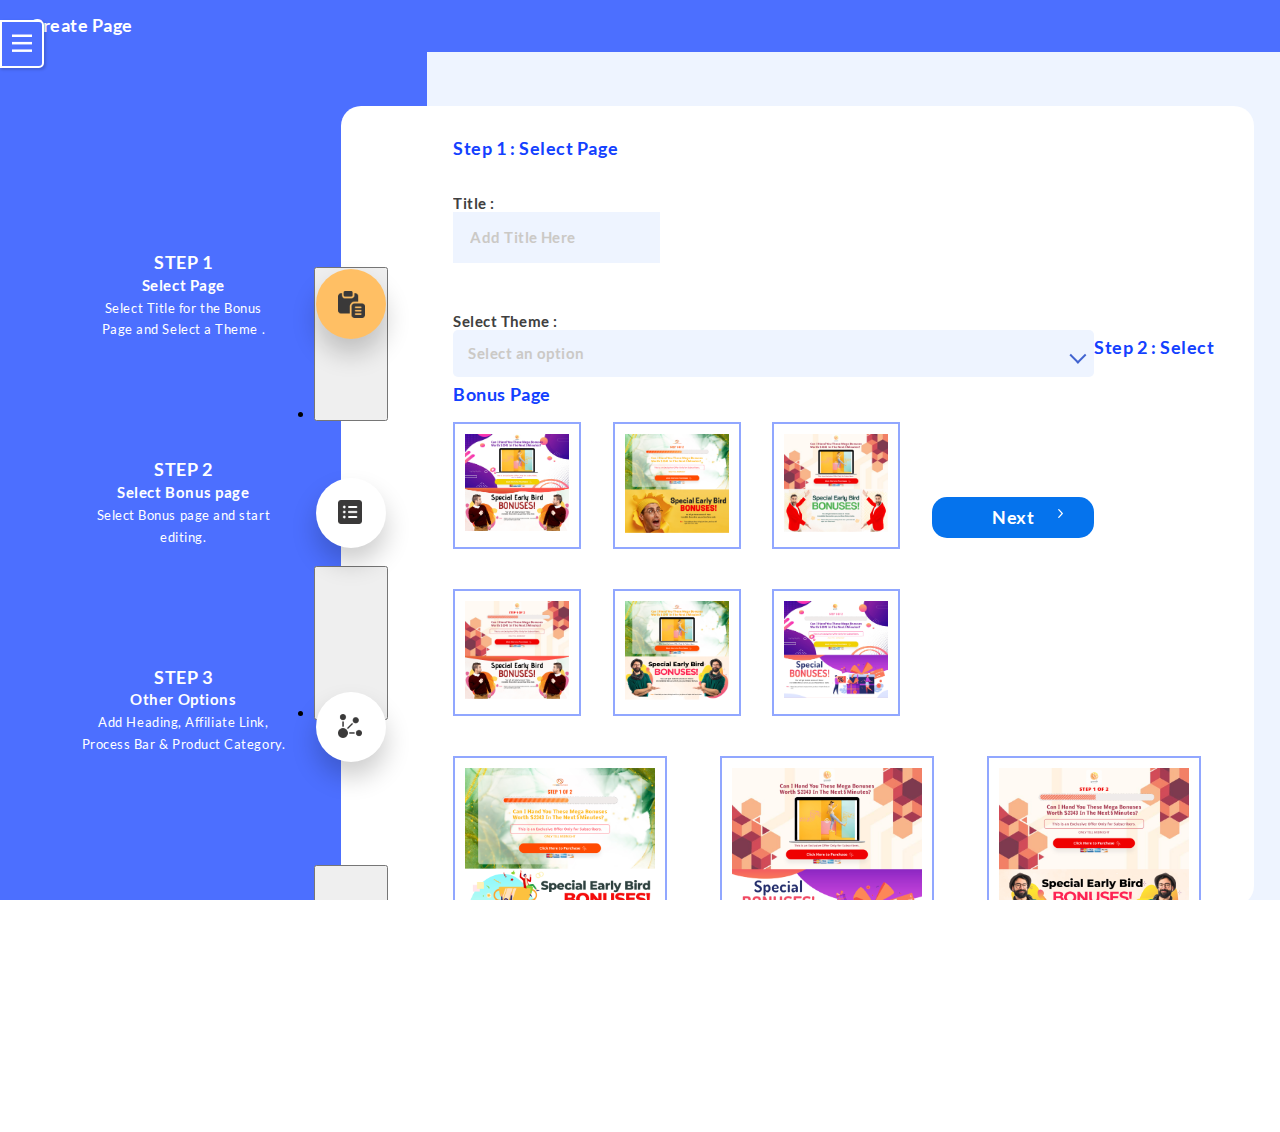
==== CreatePage.html @ daf8a422 "insert" ====
<!doctype html>
<html lang="en">

<head>
    <!-- Required meta tags -->
    <meta charset="utf-8">
    <meta name="viewport" content="width=device-width, initial-scale=1">
    <meta name="viewport" content="width=device-width,initial-scale=1,maximum-scale=1,user-scalable=no">
    <meta name="viewport" content="height=device-height,initial-scale=1,maximum-scale=1,user-scalable=no">
    <!-- <meta http-equiv="Content-Security-Policy" content="default-src 'self'"> -->
    <!-- Bootstrap CSS -->
    <link href="https://cdn.jsdelivr.net/npm/bootstrap@5.0.2/dist/css/bootstrap.min.css" rel="stylesheet"
        integrity="sha384-EVSTQN3/azprG1Anm3QDgpJLIm9Nao0Yz1ztcQTwFspd3yD65VohhpuuCOmLASjC" crossorigin="anonymous">
    <!-- External CSS Links here -->
    <link rel="stylesheet" href="CSS/style.css">
    <link rel="stylesheet" href="CSS/MobNav.css">
    <link rel="stylesheet" href="CSS/create.css">
    <!-- Font link here -->
    <link rel="preconnect" href="https://fonts.googleapis.com">
    <link rel="preconnect" href="https://fonts.gstatic.com" crossorigin>
    <link href="https://fonts.googleapis.com/css2?family=Mirza:wght@700&display=swap" rel="stylesheet">
    <!-- Lato font starts here -->
    <!-- Montserrat font link starts here -->
    <link rel="preconnect" href="https://fonts.googleapis.com">
    <link rel="preconnect" href="https://fonts.gstatic.com" crossorigin>
    <link href="https://fonts.googleapis.com/css2?family=Montserrat:wght@700&display=swap" rel="stylesheet">

    <title>BonusMate - Dashboard</title>
</head>

<body>
    <div class="Wrapper">
        <!-- Dashboard row starts here -->
        <div class='row__Side'>
            <div class='lg__col'>
                <div class='lg__sm__col'>
                    <!-- Text of dashboard starts here -->
                    <div class="Brand__Logo">
                        <div class="logo__text">
                            <p><span><img id="Logo__mate" src="./Assets/Group 4.png" alt=""></span>
                                <span>BonusMate</span>
                            </p>
                        </div>
                        <hr class="bottom__hr">
                    </div>
                    <!-- listed logo starts here -->
                    <div class="listed__logo">
                        <div class="inside__list">
                            <a href="#">
                                <p><span><img src="./Assets/house.png" alt=""></span>
                                    <span>Dashboard</span>
                                </p>
                            </a>
                        </div>
                        <div class=" inside__list__two">
                            <a href="#">
                                <p><span><img src="./Assets/8884824001600002631 1.png" alt=""></span>
                                    <span>Create Page</span>
                                </p>
                            </a>
                        </div>
                        <div class=" page__list">
                            <a href="#">
                                <p><span><img src="./Assets/3369881021579090639 1.png" alt=""></span>
                                    <span>Page List</span>
                                </p>
                            </a>
                        </div>
                        <div class=" list__Product">
                            <a href="#">
                                <p><span><img src="./Assets/8773139411594941301 1.png" alt=""></span>
                                    <span>Add Product</span>
                                </p>
                            </a>
                        </div>
                        <div class="Product__list">
                            <a href="#">
                                <p><span><img src="./Assets/13030236741547546488 1.png" alt=""></span>
                                    <span>Product List</span>
                                </p>
                            </a>
                        </div>
                    </div>
                    <hr class="bottom__hr">
                    <div class="bottom__list">
                        <div class="Stn__list">
                            <a href="#">
                                <p><span><img src="./Assets/8598118331552644373 1.png" alt=""></span>
                                    <span>Settings</span>
                                </p>
                            </a>
                        </div>
                        <div class="log__list">
                            <a href="#">
                                <p><span><img src="./Assets/325325621618134427 1.png" alt=""></span>
                                    <span>Logout</span>
                                </p>
                            </a>
                        </div>
                    </div>
                    <div class="rect">
                        <div class="img__rect">
                            <div class="img__rectangle">
                                <img src="./Assets/Ellipse 2.png" alt="">
                                <div class="rect__text">
                                    <p>Upgrade to PRO</p>
                                    <div class="rectangle__text">
                                        <p>One year support,
                                            monthly updates for uo
                                            to other team members.</p>
                                    </div>
                                </div>
                            </div>
                        </div>
                    </div>
                    <hr class="hr__bl">
                    <!-- Img------------------- -->
                    <div class="dl__img">
                        <img src="./Assets/Ellipse 3.png" alt="">
                        <p>Richard S. <br> <span>Tokyo, Japan</span></p>
                    </div>
                </div>
            </div>

            <!-- mobile nav -->
            <header>
                <div id="menu-toggle">
                    <img src="./Assets/menu.png" width=20 height=20 alt="Menu"></img>
                </div>

                <nav id="menu">
                    <div class="Brand__Logo">
                        <div class="logo__text">
                            <p><span><img id="Logo__mate" src="./Assets/Group 4.png" alt=""></span>
                                <span>BonusMate</span>
                            </p>
                        </div>
                        <hr class="bottom__hr">
                    </div>
                    <div class="Nav__menus">
                        <div class="Nav__one">
                            <p><span><img src="./Assets/6999615501553668337 1.png" alt=""></span> <span>Dashboard</span>
                            </p>
                        </div>
                        <div class="Nav__one__two">
                            <p><span><img src="./Assets/8884824001600002631 1.png" alt=""></span> <span>Create
                                    Page</span>
                            </p>
                        </div>
                        <div class="Nav__one__three">
                            <p><span><img src="./Assets/3369881021579090639 1.png" alt=""></span> <span>Page List</span>
                            </p>
                        </div>
                        <div class="Nav__one__four">
                            <p><span><img src="./Assets/8773139411594941301 1.png" alt=""></span> <span>Add
                                    Product</span>
                            </p>
                        </div>
                        <div class="Nav__one__five">
                            <p><span><img src="./Assets/13030236741547546488 1.png" alt=""></span> <span>Product
                                    List</span>
                            </p>
                        </div>
                        <hr class="Nav__hr">
                        <div class="Nav__one__five">
                            <p><span><img src="./Assets/8598118331552644373 1.png" alt=""></span> <span>Settings
                                </span>
                            </p>
                        </div>
                        <div class="Nav__one__five">
                            <p><span><img src="./Assets/325325621618134427 1.png" alt=""></span> <span>Logout
                                </span>
                            </p>
                        </div>
                        <div class="nav__elipse">
                            <img src="./Assets/Rectangle 3.png" alt="">
                            <div class="nav__bg">
                                <img src="./Assets/Ellipse 2.png" alt="">
                                <div class="nav__ellipse__text">
                                    <p>Upgrade to PRO</p>
                                </div>
                                <div class="nav__elp__text">
                                    <p>One year support, <br>
                                        monthly updates for uo <br>
                                        to other team members.</p>
                                </div>
                            </div>
                            <hr class="Nav__hr">
                        </div>
                        <div class="grid__row__one">
                            <div class="Card__col__bg__one">
                                <img src="./Assets/Ellipse 3.png" alt="">
                            </div>
                            <div class="Card__col__bg__one">
                                <p>Richard S. <br><span>Tokyo, Japan</span></p>
                            </div>
                        </div>
                    </div>
                </nav>
            </header>
            <!-- mobile nav -->

            <div class='Bg__col'>
                <div class="create___top">
                    <p>Create Page</p>
                </div>
                <!-- sec aside col Ends here -->
                <div class='row__create'>
                    <div class='dbl__create__col'>
                        <div class='left__create__aside__col'>
                            <div class="text__create__step">
                                <div class="div__step_one">
                                    <p>STEP 1 <br><span class="sm__one__text">Select Page</span> <br> <span
                                            class="sm__text">Select Title for
                                            the
                                            Bonus <br>
                                            Page and Select a Theme .</span></p>
                                </div>
                                <div class="step__two__text">
                                    <p>STEP 2 <br> <span class="step__span">Select Bonus page</span> <br> <span
                                            class="step__span__two">Select Bonus page and start
                                            <br> editing.</span></p>
                                </div>
                                <div class="step__three__text">
                                    <p>STEP 3 <br><span class="step__text__sp">Other Options</span> <br><span
                                            class="sp__step__one">Add Heading, Affiliate Link, <br>
                                            Process Bar & Product Category.</span></p>
                                </div>
                            </div>

                        </div>
                    </div>
                    <div class='column__create__aside'>
                        <div class='right__create__aside'>
                            <div class="select__create__up">
                                <div class="select__create__dn">
                                    <div class="au">
                                        <div class="option__img" id="MYtab">
                                            <ul class="nav nav-tabs" id="myTab" role="tablist">
                                                <li class="nav-item" role="presentation">
                                                    <button class="nav-link" id="home-tab" data-bs-toggle="tab"
                                                        data-bs-target="#home" type="button" role="tab"
                                                        aria-controls="home" aria-selected="true">
                                                        <div class="Bg__Icon actives">
                                                            <img id="Img__one" src="./Assets/Group 866.png" alt="">
                                                        </div>
                                                    </button>
                                                </li>
                                                <li class="nav-item" role="presentation">
                                                    <button class="nav-link" id="profile-tab" data-bs-toggle="tab"
                                                        data-bs-target="#profile" type="button" role="tab"
                                                        aria-controls="profile" aria-selected="false">
                                                        <div class="Bg__Icon Bg__Icon__new">
                                                            <img id="Img__Two" src="./Assets/v 1st.png" alt="">
                                                        </div>
                                                    </button>
                                                </li>
                                                <li class="nav-item" role="presentation">
                                                    <button class="nav-link" id="contact-tab" data-bs-toggle="tab"
                                                        data-bs-target="#contact" type="button" role="tab"
                                                        aria-controls="contact" aria-selected="false">
                                                        <div class="Bg__Icon Bg__Icon__next">
                                                            <img id="Img__Three" src="./Assets/options (1) 1.png"
                                                                alt="">
                                                        </div>
                                                    </button>
                                                </li>
                                            </ul>
                                        </div>
                                        <!-- content div -->
                                        <div class="tab-content" id="myTabContent">
                                            <div class="tab-pane fade show active" id="home" role="tabpanel"
                                                aria-labelledby="home-tab">
                                                <div class="tab__text">
                                                    <div class="tab__one">
                                                        <p>Step 1 : Select Page</p>
                                                    </div>
                                                    <div class="input">
                                                        <div class="mb-3 title__text">
                                                            <label for="formGroupExampleInput" class="form-label">
                                                                <p>Title :</p>
                                                            </label>
                                                            <input type="text" class="form-control"
                                                                id="formGroupExampleInput" placeholder="Add Title Here">
                                                        </div>
                                                        <div class="select__lable">
                                                            <p>Select Theme :</p>
                                                        </div>
                                                        <div class="box">
                                                            <select class="wide selectize">
                                                                <option data-display="Select">Process Bar</option>
                                                                <option value="1"> Video</option>
                                                            </select>
                                                        </div>
                                                        <div class="click"> <button><a href="#">Next</a></button> <span
                                                                class="position"><img src="./Assets/1vect.png"
                                                                    alt=""></span></div>
                                                    </div>
                                                </div>
                                            </div>
                                            <div class="tab-pane fade" id="profile" role="tabpanel"
                                                aria-labelledby="profile-tab">
                                                <div class="bonus__bg">
                                                    <div class="step__two">
                                                        <p>Step 2 : Select Bonus Page</p>
                                                    </div>
                                                    <div class="contain">
                                                        <div class="Card__row__special">
                                                            <div class="Card__col__special">
                                                                <div class="blur">
                                                                    <img id="deks" src="./Assets/Desktop - 22.png"
                                                                        alt="">
                                                                </div>
                                                            </div>
                                                            <div class="Card__col__special">
                                                                <div class="blur"><img id="deks"
                                                                        src="./Assets/Frame 39.png" alt=""></div>
                                                            </div>
                                                            <div class="Card__col__special">
                                                                <div class="blur"><img id="deks"
                                                                        src="./Assets/Desktop - 36.png" alt=""></div>
                                                            </div>
                                                        </div>
                                                        <!-- 2nd -->
                                                        <div class="Card__row__special">
                                                            <div class="Card__col__special">
                                                                <div class="blur">
                                                                    <img id="deks" src="./Assets/Desktop - 31.png"
                                                                        alt="">
                                                                </div>
                                                            </div>
                                                            <div class="Card__col__special">
                                                                <div class="blur"><img id="deks"
                                                                        src="./Assets/Frame 38.png" alt=""></div>
                                                            </div>
                                                            <div class="Card__col__special">
                                                                <div class="blur"><img id="deks"
                                                                        src="./Assets/Desktop - 21.png" alt=""></div>
                                                            </div>
                                                        </div>
                                                        <!-- 3rd -->
                                                        <div class="Card__row__special">
                                                            <div class="Card__col__special">
                                                                <div class="blur">
                                                                    <img id="deks" src="./Assets/Frame 37.png" alt="">
                                                                </div>
                                                            </div>
                                                            <div class="Card__col__special">
                                                                <div class="blur"><img id="deks"
                                                                        src="./Assets/Desktop - 26.png" alt=""></div>
                                                            </div>
                                                            <div class="Card__col__special">
                                                                <div class="blur"><img id="deks"
                                                                        src="./Assets/Desktop - 23.png" alt=""></div>
                                                            </div>
                                                        </div>
                                                    </div>
                                                </div>

                                            </div>
                                            <div class="tab-pane fade" id="contact" role="tabpanel"
                                                aria-labelledby="contact-tab">3rd</div>
                                        </div>
                                        <!-- content div -->
                                    </div>
                                </div>
                            </div>
                        </div>
                    </div>
                </div>
            </div>
        </div>
        <!-- Dashboard row Ends here -->
    </div>

    <!-- Optional JavaScript; choose one of the two! -->

    <script src="https://cdnjs.cloudflare.com/ajax/libs/jquery/3.6.0/jquery.min.js"
        integrity="sha512-894YE6QWD5I59HgZOGReFYm4dnWc1Qt5NtvYSaNcOP+u1T9qYdvdihz0PPSiiqn/+/3e7Jo4EaG7TubfWGUrMQ=="
        crossorigin="anonymous" referrerpolicy="no-referrer"></script>

    <!-- Option 1: Bootstrap Bundle with Popper -->
    <script src="https://cdn.jsdelivr.net/npm/bootstrap@5.0.2/dist/js/bootstrap.bundle.min.js"
        integrity="sha384-MrcW6ZMFYlzcLA8Nl+NtUVF0sA7MsXsP1UyJoMp4YLEuNSfAP+JcXn/tWtIaxVXM"
        crossorigin="anonymous"></script>

    <!-- Option 2: Separate Popper and Bootstrap JS -->
    <!--
    <script src="https://cdn.jsdelivr.net/npm/@popperjs/core@2.9.2/dist/umd/popper.min.js" integrity="sha384-IQsoLXl5PILFhosVNubq5LC7Qb9DXgDA9i+tQ8Zj3iwWAwPtgFTxbJ8NT4GN1R8p" crossorigin="anonymous"></script>
    <script src="https://cdn.jsdelivr.net/npm/bootstrap@5.0.2/dist/js/bootstrap.min.js" integrity="sha384-cVKIPhGWiC2Al4u+LWgxfKTRIcfu0JTxR+EQDz/bgldoEyl4H0zUF0QKbrJ0EcQF" crossorigin="anonymous"></script>
    -->
    <script src="./JS/Nav.js" type="text/javascript"></script>

    <script>
        // Add active class to the current button (highlight it)
        var header = document.getElementById("MYtab");
        var btns = header.getElementsByClassName("Bg__Icon");
        for (var i = 0; i < btns.length; i++) {
            btns[i].addEventListener("click", function () {
                var current = document.getElementsByClassName("actives");
                current[0].className = current[0].className.replace(" actives", "");
                this.className += " actives";
            });
        }
    </script>


    <script>
        document.addEventListener("DOMContentLoaded", function (e) {

            // default
            var els = document.querySelectorAll(".selectize");
            els.forEach(function (select) {
                NiceSelect.bind(select);
            });
        });
    </script>

    <script>
        !function (e, t) { "object" == typeof exports && "object" == typeof module ? module.exports = t(require("window")) : "function" == typeof define && define.amd ? define(["window"], t) : "object" == typeof exports ? exports.NiceSelect = t(require("window")) : e.NiceSelect = t(e.window) }(this, function (e) { return function (e) { var t = {}; function n(i) { if (t[i]) return t[i].exports; var o = t[i] = { i: i, l: !1, exports: {} }; return e[i].call(o.exports, o, o.exports, n), o.l = !0, o.exports } return n.m = e, n.c = t, n.d = function (e, t, i) { n.o(e, t) || Object.defineProperty(e, t, { enumerable: !0, get: i }) }, n.r = function (e) { "undefined" != typeof Symbol && Symbol.toStringTag && Object.defineProperty(e, Symbol.toStringTag, { value: "Module" }), Object.defineProperty(e, "__esModule", { value: !0 }) }, n.t = function (e, t) { if (1 & t && (e = n(e)), 8 & t) return e; if (4 & t && "object" == typeof e && e && e.__esModule) return e; var i = Object.create(null); if (n.r(i), Object.defineProperty(i, "default", { enumerable: !0, value: e }), 2 & t && "string" != typeof e) for (var o in e) n.d(i, o, function (t) { return e[t] }.bind(null, o)); return i }, n.n = function (e) { var t = e && e.__esModule ? function () { return e.default } : function () { return e }; return n.d(t, "a", t), t }, n.o = function (e, t) { return Object.prototype.hasOwnProperty.call(e, t) }, n.p = "/", n(n.s = 0) }([function (e, t, n) { "use strict"; n.r(t), function (e) { function i(e) { var t = document.createEvent("MouseEvents"); t.initEvent("click", !0, !1), e.dispatchEvent(t) } function o(e) { var t = document.createEvent("HTMLEvents"); t.initEvent("change", !0, !1), e.dispatchEvent(t) } function s(e, t) { return e.getAttribute(t) } function r(e, t) { return !!e && e.classList.contains(t) } function d(e, t) { if (e) return e.classList.add(t) } function l(e, t) { if (e) return e.classList.remove(t) } n.d(t, "bind", function () { return u }), n(2); var c = { data: null, searchable: !1 }; function a(e, t) { this.el = e, this.config = Object.assign({}, c, t || {}), this.data = this.config.data, this.selectedOptions = [], this.placeholder = s(this.el, "placeholder") || this.config.placeholder || "Select an option", this.dropdown = null, this.multiple = s(this.el, "multiple"), this.disabled = s(this.el, "disabled"), this.create() } function u(e, t) { return new a(e, t) } a.prototype.create = function () { this.el.style.display = "none", this.data ? this.processData(this.data) : this.extractData(), this.renderDropdown(), this.bindEvent() }, a.prototype.processData = function (e) { var t = []; e.forEach(function (e) { t.push({ data: e, attributes: { selected: !1, disabled: !1 } }) }), this.options = t }, a.prototype.extractData = function () { var e = [], t = [], n = []; this.el.querySelectorAll("option").forEach(function (n) { var i = { text: n.innerText, value: n.value }, o = { selected: null != n.getAttribute("selected"), disabled: null != n.getAttribute("disabled") }; e.push(i), t.push({ data: i, attributes: o }) }), this.data = e, this.options = t, this.options.forEach(function (e) { e.attributes.selected && n.push(e) }), this.selectedOptions = n }, a.prototype.renderDropdown = function () { var e = ["nice-select", s(this.el, "class") || "", this.disabled ? "disabled" : "", this.multiple ? "has-multiple" : ""], t = '<div class="'.concat(e.join(" "), '" tabindex="').concat(this.disabled ? null : 0, '">\n  <span class="').concat(this.multiple ? "multiple-options" : "current", '"></span>\n  <div class="nice-select-dropdown">\n  ').concat(this.config.searchable ? '<div class="nice-select-search-box">\n<input type="text" class="nice-select-search" placeholder="Search..."/>\n</div>' : "", '\n  <ul class="list"></ul>\n  </div></div>\n'); this.el.insertAdjacentHTML("afterend", t), this.dropdown = this.el.nextElementSibling, this._renderSelectedItems(), this._renderItems() }, a.prototype._renderSelectedItems = function () { if (this.multiple) { var e = ""; this.selectedOptions.length < 2 || "auto" == this.el.computedStyleMap().get("width").value ? (this.selectedOptions.forEach(function (t) { e += '<span class="current">'.concat(t.data.text, "</span>") }), e = "" == e ? this.placeholder : e, this.dropdown.querySelector(".multiple-options").innerHTML = e) : this.dropdown.querySelector(".multiple-options").innerHTML = this.selectedOptions.length + " selected" } else { var t = this.selectedOptions.length > 0 ? this.selectedOptions[0].data.text : this.placeholder; this.dropdown.querySelector(".current").innerHTML = t } }, a.prototype._renderItems = function () { var e = this, t = this.dropdown.querySelector("ul"); this.options.forEach(function (n) { t.appendChild(e._renderItem(n)) }) }, a.prototype._renderItem = function (e) { var t, n = document.createElement("li"); n.setAttribute("data-value", e.data.value); var i = ["option", e.attributes.selected ? "selected" : null, e.attributes.disabled ? "disabled" : null]; return (t = n.classList).add.apply(t, i), n.innerHTML = e.data.text, n.addEventListener("click", this._onItemClicked.bind(this, e)), e.element = n, n }, a.prototype.update = function () { if (this.extractData(), this.dropdown) { var e = r(this.dropdown, "open"); this.dropdown.parentNode.removeChild(this.dropdown), this.create(), e && i(this.dropdown) } }, a.prototype.disable = function () { this.disabled || (this.disabled = !0, d(this.dropdown, "disabled")) }, a.prototype.enable = function () { this.disabled && (this.disabled = !1, l(this.dropdown, "disabled")) }, a.prototype.clear = function () { this.selectedOptions = [], this._renderSelectedItems(), this.updateSelectValue(), o(this.el) }, a.prototype.destroy = function () { this.dropdown && (this.dropdown.parentNode.removeChild(this.dropdown), this.el.style.display = "") }, a.prototype.bindEvent = function () { this.dropdown.addEventListener("click", this._onClicked.bind(this)), this.dropdown.addEventListener("keydown", this._onKeyPressed.bind(this)), e.addEventListener("click", this._onClickedOutside.bind(this)), this.config.searchable && this._bindSearchEvent() }, a.prototype._bindSearchEvent = function () { var e = this.dropdown.querySelector(".nice-select-search"); e && e.addEventListener("click", function (e) { return e.stopPropagation(), !1 }), e.addEventListener("input", this._onSearchChanged.bind(this)) }, a.prototype._onClicked = function (e) { if (this.dropdown.classList.toggle("open"), this.dropdown.classList.contains("open")) { var t = this.dropdown.querySelector(".nice-select-search"); t && (t.value = "", t.focus()); var n = this.dropdown.querySelector(".focus"); l(n, "focus"), d(n = this.dropdown.querySelector(".selected"), "focus"), this.dropdown.querySelectorAll("ul li").forEach(function (e) { e.style.display = "" }) } else this.dropdown.focus() }, a.prototype._onItemClicked = function (e, t) { var n = t.target; r(n, "disabled") || (this.multiple ? r(n, "selected") || (d(n, "selected"), this.selectedOptions.push(e)) : (this.selectedOptions.forEach(function (e) { l(e.element, "selected") }), d(n, "selected"), this.selectedOptions = [e]), this._renderSelectedItems(), this.updateSelectValue()) }, a.prototype.updateSelectValue = function () { var e = this.el; this.multiple ? this.selectedOptions.forEach(function (t) { var n = e.querySelector('option[value="' + t.data.value + '"]'); n && n.setAttribute("selected", !0) }) : this.selectedOptions.length > 0 && (this.el.value = this.selectedOptions[0].data.value), o(this.el) }, a.prototype._onClickedOutside = function (e) { this.dropdown.contains(e.target) || this.dropdown.classList.remove("open") }, a.prototype._onKeyPressed = function (e) { var t = this.dropdown.querySelector(".focus"), n = this.dropdown.classList.contains("open"); if (32 == e.keyCode || 13 == e.keyCode) i(n ? t : this.dropdown); else if (40 == e.keyCode) { if (n) { var o = this._findNext(t); o && (l(this.dropdown.querySelector(".focus"), "focus"), d(o, "focus")) } else i(this.dropdown); e.preventDefault() } else if (38 == e.keyCode) { if (n) { var s = this._findPrev(t); s && (l(this.dropdown.querySelector(".focus"), "focus"), d(s, "focus")) } else i(this.dropdown); e.preventDefault() } else 27 == e.keyCode && n && i(this.dropdown); return !1 }, a.prototype._findNext = function (e) { for (e = e ? e.nextElementSibling : this.dropdown.querySelector(".list .option"); e;) { if (!r(e, "disabled") && "none" != e.style.display) return e; e = e.nextElementSibling } return null }, a.prototype._findPrev = function (e) { for (e = e ? e.previousElementSibling : this.dropdown.querySelector(".list .option:last-child"); e;) { if (!r(e, "disabled") && "none" != e.style.display) return e; e = e.previousElementSibling } return null }, a.prototype._onSearchChanged = function (e) { var t = this.dropdown.classList.contains("open"), n = e.target.value; if ("" == (n = n.toLowerCase())) this.options.forEach(function (e) { e.element.style.display = "" }); else if (t) { var i = new RegExp(n); this.options.forEach(function (e) { var t = e.data.text.toLowerCase(), n = i.test(t); e.element.style.display = n ? "" : "none" }) } this.dropdown.querySelectorAll(".focus").forEach(function (e) { l(e, "focus") }), d(this._findNext(null), "focus") } }.call(this, n(1)) }, function (t, n) { t.exports = e }, function (e, t, n) { }]) });

    </script>

</body>

</html>
---- CSS/style.css ----
@font-face {
    font-family: Lato__Bold;
    src: url('../Fonts/Lato/Lato-Bold.ttf');
}

@font-face {
    font-family: Lato__Regular;
    src: url('../Fonts/Lato/Lato-Regular.ttf');
}

* {
    margin: 0;
    padding: 0;
    -webkit-box-sizing: border-box;
    box-sizing: border-box;
}

body, html {
    overflow-x: hidden;
}

.Wrapper {
    /* max-width: 1600px; */
    padding: 0;
    /* margin: auto; */
}

/* Dashboard row starts here */

.row__Side {
    display: -webkit-box;
    display: -ms-flexbox;
    display: flex;
    -webkit-box-orient: horizontal;
    -webkit-box-direction: normal;
    -ms-flex-direction: row;
    flex-direction: row;
    -ms-flex-wrap: wrap;
    flex-wrap: wrap;
    width: 100%;
    height: 100vh;
}

.Bg__col {
    display: -webkit-box;
    display: -ms-flexbox;
    display: flex;
    -webkit-box-orient: vertical;
    -webkit-box-direction: normal;
    -ms-flex-direction: column;
    flex-direction: column;
    -ms-flex-preferred-size: 100%;
    flex-basis: 100%;
    -webkit-box-flex: 4;
    -ms-flex: 4;
    flex: 4;
    background-color: #EEF4FF;
}

@media screen and (min-width: 1080px) {
    .lg__col {
        -webkit-box-flex: 1;
        -ms-flex: 1;
        flex: 1;
    }
}

.lg__col {
    display: -webkit-box;
    display: -ms-flexbox;
    display: flex;
    -webkit-box-orient: vertical;
    -webkit-box-direction: normal;
    -ms-flex-direction: column;
    flex-direction: column;
    -ms-flex-preferred-size: 100%;
    flex-basis: 100%;
    -webkit-box-flex: 1;
    -ms-flex: 1;
    flex: 0.90;
    background-color: #EEF4FF;
}

/* Dashboard row Ends here */

/* img design starts here */

#Logo__mate {
    background: -o-linear-gradient(187.13deg, #FFB608 5.56%, #F8DC29 95.83%);
    background: linear-gradient(262.87deg, #FFB608 5.56%, #F8DC29 95.83%);
    padding: 10px 10px 10px 10px;
    border-radius: 16px;
    margin: 0px 10px 0px 10px;
}

.Brand__Logo {
    margin: 30px 0px 30px 0px;
    text-align: center;
}

.logo__text p {
    font-size: calc(16pt + 0.15vw);
    color: #FEBE0F;
    font-family: 'Mirza', cursive;
    letter-spacing: 0.03em;
}

.bottom__hr {
    -webkit-transform: translateY(30px);
    -ms-transform: translateY(30px);
    transform: translateY(30px);
    border-bottom: 1px solid #E9F2EF;
}

/* Listed logo starts here */

.listed__logo {
    margin-top: 4rem;
}

.inside__list {
    margin: 0px 0px 40px 0px;
}

.inside__list p {
    font-family: 'Lato__Bold';
    color: #606060;
    font-size: calc(10pt + 0.15vw);
    line-height: 1.6195;
    letter-spacing: 0.02em;
}

.inside__list span {
    padding: 0px 12px 0px 12px;
}

.inside__list :hover p {
    color: #4C6FFF;
}

.listed__logo a {
    text-decoration: none;
}

.inside__list__two {
    margin: 0px 0px 40px 0px;
}

.inside__list__two p {
    font-family: 'Lato__Bold';
    color: #606060;
    font-size: calc(10pt + 0.15vw);
    line-height: 1.6195;
    letter-spacing: 0.02em;
}

.inside__list__two:hover p {
    color: #4C6FFF;
}

.inside__list__two span {
    padding: 0px 10px 0px 10px;
}

.page__list p {
    font-family: 'Lato__Bold';
    color: #606060;
    font-size: calc(10pt + 0.15vw);
    line-height: 1.6195;
    letter-spacing: 0.02em;
}

.page__list:hover p {
    color: #4C6FFF;
}

.page__list span {
    padding: 0px 12px 0px 12px;
}

.page__list {
    margin: 0px 0px 40px 0px;
}

.list__Product p {
    font-family: 'Lato__Bold';
    color: #606060;
    font-size: calc(10pt + 0.15vw);
    line-height: 1.6195;
    letter-spacing: 0.02em;
}

.list__Product:hover p {
    color: #4C6FFF;
}

.list__Product span {
    padding: 0px 12px 0px 12px;
}

.list__Product {
    margin: 0px 0px 40px 0px;
}

.Product__list p {
    font-family: 'Lato__Bold';
    color: #606060;
    font-size: calc(10pt + 0.15vw);
    line-height: 1.6195;
    letter-spacing: 0.02em;
}

.Product__list span {
    padding: 0px 12px 0px 12px;
}

.Product__list:hover p {
    color: #4C6FFF;
}

/* next listing starts here */

.bottom__list {
    -webkit-transform: translateY(45px);
    -ms-transform: translateY(45px);
    transform: translateY(45px);
    /* margin-left: 2.3rem; */
}

.bottom__list a {
    text-decoration: none;
}

.Stn__list p {
    font-family: 'Lato__Bold';
    color: #606060;
    font-size: calc(10pt + 0.15vw);
    line-height: 1.6195;
    letter-spacing: 0.02em;
}

.Stn__list:hover p {
    color: #4C6FFF;
}

.Stn__list span {
    padding: 0px 12px 0px 12px;
}

.Stn__list {
    margin: 0px 0px 40px 0px;
}

.log__list p {
    font-family: 'Lato__Bold';
    color: #606060;
    font-size: calc(10pt + 0.15vw);
    line-height: 1.6195;
    letter-spacing: 0.02em;
}

.log__list:hover p {
    color: #4C6FFF;
}

.log__list span {
    padding: 0px 12px 0px 12px;
}

.img__logo__box img {
    text-align: left;
}

.img__logo__box {
    -webkit-transform: translateY(150px);
    -ms-transform: translateY(150px);
    transform: translateY(150px);
    position: relative;
    top: 0;
    left: 0;
    right: 0;
    bottom: 0;
}

.img__logo__box a {
    text-decoration: none;
}

.Bg__white {
    position: absolute;
    top: -10%;
    left: 0;
    right: 0;
    bottom: 0;
    text-align: center;
}

.Ellipse__log img {
    background-color: white;
    border-radius: 50%;
    padding: 10px 10px 10px 10px;
}

.ellipse__text {
    margin: 10px 0px 10px 0px;
}

.elp__text {
    padding: 0px 20px 0px 20px;
    margin: 0px 0px 40px 0px;
}

.ellipse__text p {
    font-size: calc(9pt + 0.15vw);
    color: #EDEDED;
    line-height: 1.2195;
    letter-spacing: 0.03em;
    font-family: 'Lato__Bold';
}

.elp__text p {
    font-size: calc(7pt + 0.15vw);
    color: #EDEDED;
    line-height: 1.6195;
    letter-spacing: 0.03em;
    font-family: 'Lato__Regular';
}

#Nav__Menus {
    display: none;
}

.bottom__hr__two {
    border-bottom: 1px solid #EEF4FF;
    -webkit-transform: translateY(30px);
    -ms-transform: translateY(30px);
    transform: translateY(30px);
}

.dash {
    background-color: #4C6FFF;
    padding: 10px 20px 10px 20px;
    border-bottom-left-radius: 50px;
}

.dash p {
    font-size: calc(10pt + 0.15vw);
    padding: 0px 40px 0px 40px;
    color: #FFFFFF;
    font-family: 'Montserrat', sans-serif;
    -webkit-transform: translateY(6px);
    -ms-transform: translateY(6px);
    transform: translateY(6px);
}

/* Aside col starts here */

.row__Aside {
    display: -webkit-box;
    display: -ms-flexbox;
    display: flex;
    -webkit-box-orient: horizontal;
    -webkit-box-direction: normal;
    -ms-flex-direction: row;
    flex-direction: row;
    -ms-flex-wrap: wrap;
    flex-wrap: wrap;
    width: 100%;
    padding: 25px 25px 0px 0px;
    -webkit-column-gap: 20px;
    -moz-column-gap: 20px;
    column-gap: 20px;
}

.column__aside {
    display: -webkit-box;
    display: -ms-flexbox;
    display: flex;
    -webkit-box-orient: vertical;
    -webkit-box-direction: normal;
    -ms-flex-direction: column;
    flex-direction: column;
    -ms-flex-preferred-size: 100%;
    flex-basis: 100%;
    -webkit-box-flex: 1;
    -ms-flex: 1;
    flex: 1;
    background: white;
    border-radius: 20px;
    margin: 0px 0px 10px 0px;
}

.bl__aside__col {
    height: auto;
    background-color: #EEF4FF;
}

.gr__aside__col {
    height: auto;
    border-radius: 20px;
    background-color: #FFFFFF;
}

.db__aside__col {
    display: -webkit-box;
    display: -ms-flexbox;
    display: flex;
    -webkit-box-orient: vertical;
    -webkit-box-direction: normal;
    -ms-flex-direction: column;
    flex-direction: column;
    -ms-flex-preferred-size: 100%;
    flex-basis: 100%;
    -webkit-box-flex: 2;
    -ms-flex: 2;
    flex: 2;
}

.Bg__col {
    padding: 0px 0px 0px 0px;
}

/* Aside col ends Here */

/* Inside aside col starts here */

.row__inside__aside {
    display: -webkit-box;
    display: -ms-flexbox;
    display: flex;
    -webkit-box-orient: horizontal;
    -webkit-box-direction: normal;
    -ms-flex-direction: row;
    flex-direction: row;
    -ms-flex-wrap: wrap;
    flex-wrap: wrap;
    width: 100%;
    border-radius: 20px;
}

.column__inside__aside {
    display: -webkit-box;
    display: -ms-flexbox;
    display: flex;
    -webkit-box-orient: vertical;
    -webkit-box-direction: normal;
    -ms-flex-direction: column;
    flex-direction: column;
    -ms-flex-preferred-size: 100%;
    flex-basis: 100%;
    -webkit-box-flex: 2;
    -ms-flex: 2;
    flex: 2;
}

.col__inside__bl {
    height: auto;
    border-top-left-radius: 20px;
    background-color: #FFFFFF;
}

.gr__inside__col {
    height: auto;
    border-top-right-radius: 20px;
    background-color: #FFFFFF;
}

.dl__inside__col {
    display: -webkit-box;
    display: -ms-flexbox;
    display: flex;
    -webkit-box-orient: vertical;
    -webkit-box-direction: normal;
    -ms-flex-direction: column;
    flex-direction: column;
    -ms-flex-preferred-size: 100%;
    flex-basis: 100%;
    -webkit-box-flex: 1;
    -ms-flex: 1;
    flex: 1;
}

/* inside aside col Ends here */

.main__stat {
    padding: 30px 30px 0px 30px;
}

.stat p {
    color: #143BDA;
    font-size: calc(12pt + 0.15vw);
    line-height: 1.6195;
    letter-spacing: 0.02em;
    font-family: 'Lato__Bold';
}

.stat {
    margin: 0px 0px 40px 0px;
}

.Numbers p {
    color: #042ED8;
    font-size: calc(12pt + 0.15vw);
    line-height: 1.6195;
    letter-spacing: 0.02em;
    font-family: 'Lato__Bold';
}

.Numbers span {
    color: #2B2C2D;
    font-size: calc(9pt + 0.15vw);
    letter-spacing: 0.02em;
    font-family: 'Lato__Regular';
}

.Numbers {
    margin: 0px 0px 30px 0px;
}

.Num p {
    color: #042ED8;
    font-size: calc(12pt + 0.15vw);
    line-height: 1.6195;
    letter-spacing: 0.02em;
    font-family: 'Lato__Bold';
}

.Num span {
    color: #2B2C2D;
    font-size: calc(9pt + 0.15vw);
    letter-spacing: 0.02em;
    font-family: 'Lato__Regular';
}

.Num {
    margin: 0px 0px 29.8px 0px;
}

.Border {
    color: #68E8FF;
}

.sky__bl ol, ul {
    padding-left: 3rem;
}

.sky__bl ul {
    list-style: none;
}

.sky__bl ul li {
    line-height: 40px;
    font-size: calc(9pt + 00.15vw);
    font-family: 'Lato__Regular';
}

.sky__bl ul li:nth-child(1)::before {
    content: "\2022";
    color: #68E8FF;
    display: inline-block;
    width: 1em;
    font-size: 3rem;
    margin-left: -1em;
    -webkit-transform: translateY(9px);
    -ms-transform: translateY(9px);
    transform: translateY(9px);
}

.sky__bl ul li:nth-child(2)::before {
    content: "\2022";
    color: #3085F8;
    display: inline-block;
    width: 1em;
    font-size: 3rem;
    margin-left: -1em;
    -webkit-transform: translateY(9px);
    -ms-transform: translateY(9px);
    transform: translateY(9px);
}

.sky__bl ul li:nth-child(3)::before {
    content: "\2022";
    color: #A3A9FF;
    display: inline-block;
    width: 1em;
    font-size: 3rem;
    margin-left: -1em;
    -webkit-transform: translateY(9px);
    -ms-transform: translateY(9px);
    transform: translateY(9px);
}

@media screen and (max-width: 1280px) {
    .lg__col {
        display: none;
    }
}

/* chart starts here */

#chart {
    max-width: 760px;
    margin: 35px auto;
    opacity: 0.9;
}

#timeline-chart .apexcharts-toolbar {
    opacity: 1;
    border: 0;
}

.apexcharts-legend-marker {
    height: 0px !important;
    width: 0px !important;
}

#timeline-chart .apexcharts-toolbar {
    display: none;
}

/* geid  starts here */

.Card__row {
    display: -ms-grid;
    display: grid;
    -ms-grid-columns: 1fr 1em 1fr 1em 1fr 1em 1fr;
    grid-template-columns: repeat(4, 1fr);
    max-width: 350px;
    width: 350px;
    padding: 30px 30px 0px 30px;
    grid-gap: 1em;
}

/* geid  Ends here */

/* Resps starts here */

@media screen and (max-width: 1080px) {
    .Bg__col {
        padding: 0px 5px 0px 5px;
    }
}

/* One of four col starts here */

.Card__row__color {
    display: -webkit-box;
    display: -ms-flexbox;
    display: flex;
    -ms-flex-wrap: wrap;
    flex-wrap: wrap;
    margin: 10px 0px 10px 0px;
}

.Card__col__color {
    -webkit-box-flex: 1;
    -ms-flex: 1 0 18%;
    flex: 1 0 18%;
    background: #FFFFFF;
    height: auto;
    color: black;
    display: -webkit-box;
    display: -ms-flexbox;
    display: flex;
    -webkit-box-align: center;
    -ms-flex-align: center;
    align-items: center;
    -webkit-box-pack: center;
    -ms-flex-pack: center;
    justify-content: center;
    -webkit-box-orient: vertical;
    -webkit-box-direction: normal;
    -ms-flex-direction: column;
    flex-direction: column;
}

@media screen and (max-width: 640px) {
    .Card__col__color {
        -webkit-box-flex: 1;
        -ms-flex: 1 0 25%;
        flex: 1 0 25%;
    }
}

@media screen and (max-width: 568px) {
    .Card__col__color {
        -webkit-box-flex: 1;
        -ms-flex: 1 0 35%;
        flex: 1 0 35%;
    }
}

/* One of four col Ends here */

.Icons__grid {
    display: -ms-grid;
    display: grid;
    -ms-grid-columns: (1fr)[2];
    grid-template-columns: repeat(2, 1fr);
    padding: 20px 5px 20px 5px;
}

.color__bag {
    position: relative;
    top: 0;
    left: 0;
    bottom: 0;
    background: -o-linear-gradient(left, #FEB130 8%, #F88F4C 100%);
    background: -webkit-gradient(linear, left top, right top, color-stop(8%, #FEB130), to(#F88F4C));
    background: linear-gradient(90deg, #FEB130 8%, #F88F4C 100%);
    width: 70px;
    height: 70px;
    border-radius: 50%;
}

.Icons__grid img {
    position: absolute;
    top: 20px;
    left: 23px;
    right: 0;
    bottom: 0;
}

.color__bag__two {
    position: relative;
    top: 0;
    left: -15px;
    bottom: 0;
    background: -o-linear-gradient(left, #7AD0FA 0%, #59ADFA 100%);
    background: -webkit-gradient(linear, left top, right top, from(#7AD0FA), to(#59ADFA));
    background: linear-gradient(90deg, #7AD0FA 0%, #59ADFA 100%);
    width: 70px;
    height: 70px;
    border-radius: 50%;
}

.color__bag__two img {
    position: absolute;
    top: 20px;
    left: 20px;
    right: 0;
    bottom: 0;
}

.color__bag__three {
    position: relative;
    top: 0;
    left: -15px;
    bottom: 0;
    background: -o-linear-gradient(357.53deg, #844BE2 2.07%, #3E1F92 98.31%);
    background: linear-gradient(92.47deg, #844BE2 2.07%, #3E1F92 98.31%);
    width: 70px;
    height: 70px;
    border-radius: 50%;
}

.color__bag__three img {
    position: absolute;
    top: 15px;
    left: 15px;
    right: 0;
    bottom: 0;
}

.color__bag__four {
    position: relative;
    top: 0;
    left: 0;
    bottom: 0;
    background: -o-linear-gradient(left, #E2488A 0%, #E352AD 94.29%);
    background: -webkit-gradient(linear, left top, right top, from(#E2488A), color-stop(94.29%, #E352AD));
    background: linear-gradient(90deg, #E2488A 0%, #E352AD 94.29%);
    width: 70px;
    height: 70px;
    border-radius: 50%;
}

.color__bag__four img {
    position: absolute;
    top: 20px;
    left: 20px;
    right: 0;
    bottom: 0;
}

.gr__text__gr p {
    font-size: calc( 11pt + 00.15vw);
    line-height: 1.6195;
    letter-spacing: 0.02em;
    font-family: 'Lato__Bold';
    color: #000000;
}

.gr__text__gr span {
    font-size: calc( 9pt + 00.15vw);
    font-family: 'Lato__Regular';
    color: #272727;
}

.Card__col p {
    font-size: calc( 9pt + 00.15vw);
    font-family: 'Lato__Regular';
    color: #8F949A;
}

.grid__row {
    display: -webkit-box;
    display: -ms-flexbox;
    display: flex;
    -ms-flex-wrap: wrap;
    flex-wrap: wrap;
}

.Card__col__bg {
    -webkit-box-flex: 1;
    -ms-flex: 1 0 18%;
    flex: 1 0 18%;
    height: auto;
    display: -webkit-box;
    display: -ms-flexbox;
    display: flex;
    -webkit-box-align: center;
    -ms-flex-align: center;
    align-items: center;
    -webkit-box-pack: center;
    -ms-flex-pack: center;
    justify-content: center;
    -webkit-box-orient: vertical;
    -webkit-box-direction: normal;
    -ms-flex-direction: column;
    flex-direction: column;
}

.Card__col__bg p {
    color: #232121;
    -webkit-transform: translateX(-40px);
    -ms-transform: translateX(-40px);
    transform: translateX(-40px);
    font-size: calc(12pt + 0.15vw);
    line-height: 1.2195;
    letter-spacing: 0.02em;
    font-family: 'Lato__Bold';
}

.Card__col__bg span {
    color: #848484;
    font-family: 'Lato__Regular';
    font-size: calc(10pt + 0.15vw);
}

.Card__row__color .Card__col__color:nth-child(1) {
    border-bottom-left-radius: 20px;
}

.Card__row__color .Card__col__color:nth-child(4) {
    border-bottom-right-radius: 20px;
}

@media screen and (min-width:1920px) {
    .Card__row__color .Card__col__color:nth-child(4) {
        padding: 0px 20px;
    }
}

.Card__col a {
    text-decoration: none;
    color: #8F949A;
}

/* Donut Charts starts here */

#charts {
    max-width: 760px;
    margin: 35px auto;
    opacity: 0.9;
}

@media screen and (min-width:1920px) {
    #charts {
        transform: translateX(70px);
    }
}

#timeline-chart .apexcharts-toolbar {
    opacity: 1;
    border: 0;
}

.apexcharts-legend-marker {
    height: 0px !important;
    width: 0px !important;
}

#timeline-chart .apexcharts-toolbar {
    display: none;
}

.apexcharts-legend.position-right, .apexcharts-legend.position-left {
    display: none;
}

/* Donut Charts ends here */

.don__text {
    padding: 20px 20px 20px 20px;
}

.don__text p {
    font-size: calc(12pt + 00.15vw);
    color: #143BDA;
    line-height: 1.2195;
    letter-spacing: 0.03em;
    font-family: 'Lato__Bold';
}

.don__text span {
    font-size: calc(9pt + 00.15vw);
    color: #000000;
    padding: 0px 10px 0px 10px;
}

/* one of three col starts */

.three__row {
    display: -webkit-box;
    display: -ms-flexbox;
    display: flex;
    -ms-flex-wrap: wrap;
    flex-wrap: wrap;
}

.three__col {
    -webkit-box-flex: 1;
    -ms-flex: 1 0 18%;
    flex: 1 0 18%;
    color: #414040;
    display: -webkit-box;
    display: -ms-flexbox;
    display: flex;
    -webkit-box-align: center;
    -ms-flex-align: center;
    align-items: center;
    -webkit-box-pack: center;
    -ms-flex-pack: center;
    justify-content: center;
    -webkit-box-orient: vertical;
    -webkit-box-direction: normal;
    -ms-flex-direction: column;
    flex-direction: column;
}

.percent {
    text-align: center;
    font-size: calc(14pt + 00.15vw);
    line-height: 1.6195;
    letter-spacing: 0.03em;
    font-family: 'Lato__Bold';
    color: #FF4242;
}

.dot {
    height: 20px;
    width: 20px;
    background-color: #FEAD34;
    border-radius: 50%;
}

.flex {
    display: -webkit-box;
    display: -ms-flexbox;
    display: flex;
    margin: 0px 0px 24px 0px;
    -webkit-transform: translateX(10px);
    -ms-transform: translateX(10px);
    transform: translateX(10px);
}

.trns {
    -webkit-transform: translateY(-2.8px);
    -ms-transform: translateY(-2.8px);
    transform: translateY(-2.8px);
    padding: 0px 5px 0px 5px;
    font-family: 'Lato__Regular';
    font-size: calc(10pt + 0.15vw);
    color: #414040;
}

.pre__text {
    text-align: center;
    font-size: calc(14pt + 00.15vw);
    line-height: 1.6195;
    letter-spacing: 0.03em;
    font-family: 'Lato__Bold';
    color: #9A51E0;
}

.dot__one {
    height: 20px;
    width: 20px;
    background-color: #24CDE2;
    border-radius: 50%;
}

.define__text {
    text-align: center;
    font-size: calc(14pt + 00.15vw);
    line-height: 1.6195;
    letter-spacing: 0.03em;
    font-family: 'Lato__Bold';
    color: #0164C2;
}

.dot__two {
    height: 20px;
    width: 20px;
    background-color: #FFF736;
    border-radius: 50%;
}

/* one of four col */

.Card__row__org {
    display: -webkit-box;
    display: -ms-flexbox;
    display: flex;
    -ms-flex-wrap: wrap;
    flex-wrap: wrap;
    padding: 15px 20px 15px 0px;
}

.Card__col__org {
    -webkit-box-flex: 1;
    -ms-flex: 1 0 18%;
    flex: 1 0 18%;
    margin: 5px;
    height: auto;
    color: white;
    display: -webkit-box;
    display: -ms-flexbox;
    display: flex;
    -webkit-box-orient: vertical;
    -webkit-box-direction: normal;
    -ms-flex-direction: column;
    flex-direction: column;
    padding: 20px 20px 20px 20px;
}

.Card__col__org:nth-child(1) {
    background: -o-linear-gradient(left, #FEB130 8%, #F88F4C 100%);
    background: -webkit-gradient(linear, left top, right top, color-stop(8%, #FEB130), to(#F88F4C));
    background: linear-gradient(90deg, #FEB130 8%, #F88F4C 100%);
    border-radius: 20px;
}

.Card__col__org:nth-child(2) {
    background: -o-linear-gradient(left, #59ADFA 26.61%, #7AD0FA 100%);
    background: -webkit-gradient(linear, left top, right top, color-stop(26.61%, #59ADFA), to(#7AD0FA));
    background: linear-gradient(90deg, #59ADFA 26.61%, #7AD0FA 100%);
    border-radius: 20px;
}

.Card__col__org:nth-child(3) {
    background: -o-linear-gradient(357.53deg, #844BE2 2.07%, #3E1F92 98.31%);
    background: linear-gradient(92.47deg, #844BE2 2.07%, #3E1F92 98.31%);
    border-radius: 20px;
}

.Card__col__org:nth-child(4) {
    background: -o-linear-gradient(left, #FE72AE 0%, #E352AD 94.29%);
    background: -webkit-gradient(linear, left top, right top, from(#FE72AE), color-stop(94.29%, #E352AD));
    background: linear-gradient(90deg, #FE72AE 0%, #E352AD 94.29%);
    border-radius: 20px;
}

.row__inside__card {
    display: -webkit-box;
    display: -ms-flexbox;
    display: flex;
    -ms-flex-wrap: wrap;
    flex-wrap: wrap;
}

.col__inside__card {
    -webkit-box-flex: 1;
    -ms-flex: 1 0 18%;
    flex: 1 0 18%;
    height: auto;
    color: white;
    display: -webkit-box;
    display: -ms-flexbox;
    display: flex;
    -webkit-box-orient: vertical;
    -webkit-box-direction: normal;
    -ms-flex-direction: column;
    flex-direction: column;
}

.col__inside__card span {
    font-size: calc(10pt + 00.15vw);
    font-family: 'Lato__Regular';
}

.translate {
    -webkit-transform: translateX(-20px);
    -ms-transform: translateX(-20px);
    transform: translateX(-20px);
}

.Card__col__org p {
    font-size: calc(12pt + 00.15vw);
    color: #FFFFFF;
    line-height: 1.8195;
    letter-spacing: 0.03em;
    font-family: 'Lato__Bold';
}

.col__inside__card img {
    width: 80%;
}

#upper {
    -webkit-transform: translate(20px, 0px);
    -ms-transform: translate(20px, 0px);
    transform: translate(20px, 0px);
}

@media screen and (max-width: 1080px) {
    .Card__col__org {
        -webkit-box-flex: 1;
        -ms-flex: 1 0 33%;
        flex: 1 0 33%;
    }
}

@media screen and (max-width: 640px) {
    .Card__col__org {
        -webkit-box-flex: 1;
        -ms-flex: 1 0 48%;
        flex: 1 0 48%;
    }
}

.col__inside__card {
    position: relative;
    top: 0;
    left: 0;
    right: 0;
    bottom: 0;
}

#Hidden {
    overflow: hidden;
}

#width__rs {
    position: absolute;
    top: 65px;
    left: -21px;
    right: 0;
    width: 321px;
}

.img__width img {
    width: 304px;
}

.width__top {
    position: absolute;
    top: 70px;
    left: -21px;
    right: 0;
}

@media screen and (min-width: 1920px) {
    /* ADD YOUR CSS ADJUSTMENTS BELOW HERE */
    #width__rs {
        top: 93px;
        width: 400px;
    }
    .img__width img {
        top: 112px;
        width: 400px;
    }
}

@media screen and (min-width: 800px) and (max-width: 1280px) {
    #width__rs {
        top: 66px;
    }
    .right__float {
        -webkit-transform: translate(31px, 16px);
        -ms-transform: translate(31px, 16px);
        transform: translate(31px, 16px);
    }
    .column__next__aside__col {
        padding: 0px 0px 0px 4px;
        margin: 10px 0px 10px 0px;
    }
    .main__open__tables {
        max-width: inherit;
    }
    .row__opening__table {
        background-color: white;
        margin: 10px 0px 10px 0px;
    }
}

@media screen and (max-width: 1080px) {
    #width__rs {
        position: absolute;
        top: 105px;
        left: -21px;
        right: 0;
        width: 488px;
    }
    .img__width img {
        top: 112px;
        width: 480px;
    }
}

@media screen and (max-width: 640px) {
    #width__rs {
        position: absolute;
        top: 50px;
        left: -21px;
        right: 0;
        width: 488px;
    }
}

@media screen and (max-width: 568px) {
    #Hidden {
        height: 225px;
    }
}

.left__flex {
    -webkit-transform: translateX(15px);
    -ms-transform: translateX(15px);
    transform: translateX(15px);
}

.right__float {
    -webkit-transform: translate(50px, 20px);
    -ms-transform: translate(50px, 20px);
    transform: translate(50px, 20px);
}

.col__last__col img {
    width: 85%;
}

.row__card___last {
    display: -webkit-box;
    display: -ms-flexbox;
    display: flex;
    -ms-flex-wrap: wrap;
    flex-wrap: wrap;
}

.col__last__col {
    -webkit-box-flex: 1;
    -ms-flex: 1 0 18%;
    flex: 1 0 18%;
    height: auto;
    color: white;
    display: -webkit-box;
    display: -ms-flexbox;
    display: flex;
    -webkit-box-orient: vertical;
    -webkit-box-direction: normal;
    -ms-flex-direction: column;
    flex-direction: column;
}

.col__last__col p {
    font-size: calc(22pt + 0.15vw);
    color: #FFFFFF;
    line-height: 1.1195;
    letter-spacing: 0.03em;
    font-family: 'Lato__Bold';
    -webkit-transform: translateY(30px);
    -ms-transform: translateY(30px);
    transform: translateY(30px);
}

.col__last__col span {
    font-size: calc(10pt + 00.15vw);
    font-family: 'Lato__Regular';
}

.col__inside__card p {
    font-size: calc(22pt + 0.15vw);
    color: #FFFFFF;
    line-height: 1.1195;
    letter-spacing: 0.03em;
    font-family: 'Lato__Bold';
}

/* Sec Aside col starts here */

.row__sec__aside {
    display: -webkit-box;
    display: -ms-flexbox;
    display: flex;
    -webkit-box-orient: horizontal;
    -webkit-box-direction: normal;
    -ms-flex-direction: row;
    flex-direction: row;
    -ms-flex-wrap: wrap;
    flex-wrap: wrap;
    width: 100%;
    padding: 20px 20px 0px 0px;
}

.column__sec__aside {
    display: -webkit-box;
    display: -ms-flexbox;
    display: flex;
    -webkit-box-orient: vertical;
    -webkit-box-direction: normal;
    -ms-flex-direction: column;
    flex-direction: column;
    -ms-flex-preferred-size: 100%;
    flex-basis: 100%;
    -webkit-box-flex: 1;
    -ms-flex: 1;
    flex: 1;
    padding: 0px 0px 0px 20px;
}

.left__sec__aside__col {
    height: auto;
    background: #FFFFFF;
}

.bl__sec__aside__col {
    height: auto;
    background: #FFFFFF;
}

.dl__sec__aside__col {
    display: -webkit-box;
    display: -ms-flexbox;
    display: flex;
    -webkit-box-orient: vertical;
    -webkit-box-direction: normal;
    -ms-flex-direction: column;
    flex-direction: column;
    -ms-flex-preferred-size: 100%;
    flex-basis: 100%;
    -webkit-box-flex: 2;
    -ms-flex: 2;
    flex: 2;
}

/* sec aside col Ends here */

.Full__Width__Table {
    width: 100%;
    overflow: hidden;
}

.Full__Width__Table table {
    overflow-x: auto;
    display: block;
}

.Full__Width__Table td {
    padding: 10px 10px 10px 10px;
}

.table__flex {
    display: -webkit-box;
    display: -ms-flexbox;
    display: flex;
    width: 180px;
}

.table__flex1 {
    width: 110px;
}

.table__flex img {
    width: 50px;
    height: 50px;
}

.table__flex p {
    font-size: calc(9pt + 0.15vw);
    -webkit-transform: translateX(15px);
    -ms-transform: translateX(15px);
    transform: translateX(15px);
    color: #274EC9;
    line-height: 1.6195;
    letter-spacing: 0.03em;
    font-family: 'Lato__Bold';
}

.table__flex span {
    font-size: calc(8pt + 0.15vw);
    color: #9AB2FF;
    font-family: 'Lato__Regular';
}

.content__flex p {
    font-size: calc(9pt + 0.15vw);
    color: #274EC9;
    line-height: 1.6195;
    letter-spacing: 0.03em;
    font-family: 'Lato__Bold';
}

.content__flex span {
    font-size: calc(8pt + 0.15vw);
    color: #9AB2FF;
    font-family: 'Lato__Regular';
}

@media screen and (max-width: 1080px) {
    .row__sec__aside {
        -webkit-box-orient: vertical;
        -webkit-box-direction: normal;
        -ms-flex-direction: column;
        flex-direction: column;
    }
}

@media screen and (max-width: 768px) {
    .left__sec__aside__col {
        width: 730px;
    }
}

@media screen and (max-width: 640px) {
    .left__sec__aside__col {
        width: 580px;
    }
}

@media screen and (max-width: 568px) {
    .left__sec__aside__col {
        width: 350px;
    }
    .column__sec__aside {
        padding: 0px 5px 0px 0px;
    }
}

@media screen and (min-width: 1080px) {
    .left__sec__aside__col {
        max-width: 580px;
    }
    .dl__sec__aside__col {
        -webkit-box-flex: 1;
        -ms-flex: 1;
        flex: 1;
    }
}

@media screen and (min-width: 1366px) {
    .left__sec__aside__col {
        max-width: 600px;
    }
    .dl__sec__aside__col {
        -webkit-box-flex: 1;
        -ms-flex: 1;
        flex: 1;
    }
}

@media screen and (min-width: 1400px) {
    .left__sec__aside__col {
        max-width: 670px;
    }
    .dl__sec__aside__col {
        -webkit-box-flex: 1;
        -ms-flex: 1;
        flex: 1;
    }
}

@media screen and (min-width: 1500px) {
    .left__sec__aside__col {
        max-width: 760px;
    }
    .dl__sec__aside__col {
        -webkit-box-flex: 1;
        -ms-flex: 1;
        flex: 1;
    }
}

/* Table scrollbar css */

/* width */

table::-webkit-scrollbar {
    width: 2px;
    height: 0px;
}

/* Track */

table::-webkit-scrollbar-track {
    -webkit-box-shadow: inset 0 0 2px grey;
    box-shadow: inset 0 0 2px grey;
    border-radius: 10px;
}

/* Handle */

table::-webkit-scrollbar-thumb {
    background: #4C6FFF;
    border-radius: 10px;
}

/* Handle on hover */

table::-webkit-scrollbar-thumb:hover {
    background: #844BE2;
}

/* Table scrollbar css */

/* progress bar starts here */

.loading-bar {
    display: -webkit-box;
    display: -ms-flexbox;
    display: flex;
    height: 10px;
    width: 100%;
    max-width: 320px;
    -webkit-box-shadow: inset 0px 0px 0px 1px #C8C8CD;
    box-shadow: inset 0px 0px 0px 1px #C8C8CD;
    border-radius: 50px;
    overflow: hidden;
}

@-webkit-keyframes progress-animation {
    0% {
        width: 0%;
    }
    20% {
        width: 10%;
    }
    40% {
        width: 30%;
    }
    50% {
        width: 50%;
    }
    100% {
        width: 70%;
    }
}

@keyframes progress-animation {
    0% {
        width: 0%;
    }
    20% {
        width: 10%;
    }
    40% {
        width: 30%;
    }
    50% {
        width: 50%;
    }
    100% {
        width: 70%;
    }
}

.progress-bar {
    display: -webkit-box;
    display: -ms-flexbox;
    display: flex;
    height: 100%;
    width: 70%;
    background: #FF6464;
    -webkit-animation: progress-animation 5s ease-in-out;
    animation: progress-animation 5s ease-in-out;
}

.process__text {
    float: left;
    -webkit-transform: translateY(-18px);
    -ms-transform: translateY(-18px);
    transform: translateY(-18px);
}

.bar__text {
    float: right;
    -webkit-transform: translateY(-18px);
    -ms-transform: translateY(-18px);
    transform: translateY(-18px);
}

.loading-bar {
    -webkit-transform: translateY(-12px);
    -ms-transform: translateY(-12px);
    transform: translateY(-12px);
}

.tbl__bn {
    color: #143BDA;
    font-size: calc(12pt + 0.15vw);
    line-height: 1.6195;
    letter-spacing: 0.03em;
    font-family: 'Lato__Bold';
    padding: 20px 20px 20px 20px;
}

.chav__arrow {
    text-align: center;
}

.chav__arrow img {
    background-color: #F2F5F8;
    padding: 15px 15px 15px 15px;
    border-radius: 10px;
}

.load .progress-bar {
    background: #40C146;
}

.extra__arrow {
    text-align: center;
}

.only__one {
    background-color: #E0DAFE99;
    padding: 12px 12px 12px 12px;
    border-radius: 8px;
    color: #214CFF;
    font-family: 'Lato__Bold';
}

.remove {
    background-color: #FFFFFF;
}

.extra__arrow span {
    padding: 10px 10px 10px 10px;
}

.apexcharts-legend.position-bottom.apexcharts-align-center, .apexcharts-legend.position-top.apexcharts-align-center {
    display: none;
}

.apexcharts-title-text {
    display: none;
}

.apexcharts-selection-icon, .apexcharts-menu-icon {
    display: none;
}

.Radar__text {
    font-size: calc(8pt + 0.15vw);
    color: #272727;
    font-family: 'Lato__Regular';
    padding: 0px 10px 0px 10px;
    line-height: 1.6195;
    letter-spacing: 0.03em;
}

.radar__text__one {
    font-size: calc(12pt + 0.15vw);
    color: #143BDA;
    font-family: 'Lato__Bold';
    line-height: 1.6195;
    letter-spacing: 0.03em;
}

.bl__sec__aside__col p {
    padding: 20px 20px 20px 20px;
}

/* New aside col starts here */

.row__next__aside {
    display: -webkit-box;
    display: -ms-flexbox;
    display: flex;
    -webkit-box-orient: horizontal;
    -webkit-box-direction: normal;
    -ms-flex-direction: row;
    flex-direction: row;
    -ms-flex-wrap: wrap;
    flex-wrap: wrap;
    width: 100%;
    padding: 20px 20px 0px 0px;
}

.column__next__aside__col {
    display: -webkit-box;
    display: -ms-flexbox;
    display: flex;
    -webkit-box-orient: vertical;
    -webkit-box-direction: normal;
    -ms-flex-direction: column;
    flex-direction: column;
    -ms-flex-preferred-size: 100%;
    flex-basis: 100%;
    -webkit-box-flex: 1;
    -ms-flex: 1;
    flex: 1;
    padding: 0px 0px 0px 20px;
}

.blue__next__aside__col {
    height: auto;
}

.green__next__aside__col {
    height: auto;
    background-color: white;
    padding: 0px 10px 0px 10px;
}

.dle__next__col {
    display: -webkit-box;
    display: -ms-flexbox;
    display: flex;
    -webkit-box-orient: vertical;
    -webkit-box-direction: normal;
    -ms-flex-direction: column;
    flex-direction: column;
    -ms-flex-preferred-size: 100%;
    flex-basis: 100%;
    -webkit-box-flex: 2;
    -ms-flex: 2;
    flex: 2;
}

/* Inside one of two col starts here */

.row__on__inside {
    display: -webkit-box;
    display: -ms-flexbox;
    display: flex;
    -webkit-box-orient: horizontal;
    -webkit-box-direction: normal;
    -ms-flex-direction: row;
    flex-direction: row;
    -ms-flex-wrap: wrap;
    flex-wrap: wrap;
    width: 100%;
    -webkit-column-gap: 20px;
    -moz-column-gap: 20px;
    column-gap: 20px;
    padding: 0px 0px 15px 0px;
}

.column__on__inside {
    display: -webkit-box;
    display: -ms-flexbox;
    display: flex;
    -webkit-box-orient: vertical;
    -webkit-box-direction: normal;
    -ms-flex-direction: column;
    flex-direction: column;
    -ms-flex-preferred-size: 100%;
    flex-basis: 100%;
    -webkit-box-flex: 1;
    -ms-flex: 1;
    flex: 1;
}

.on__left__col {
    height: auto;
    background-color: #FFFFFF;
}

.on__right__col {
    height: auto;
    background-color: #FFFFFF;
}

.pink__growth {
    height: auto;
    background-color: #BAF7FF99;
    margin-bottom: 2rem;
    width: -webkit-fit-content;
    width: -moz-fit-content;
    width: fit-content;
    display: -webkit-box;
    display: -ms-flexbox;
    display: flex;
    padding: 0px 50px 0px 0px;
    -webkit-box-shadow: 0px 2px 26px rgba(0, 188, 212, 0.16);
    box-shadow: 0px 2px 26px rgba(0, 188, 212, 0.16);
}

.muted__color {
    height: auto;
    background-color: #FFE4BC;
    margin-bottom: 2rem;
    width: -webkit-fit-content;
    width: -moz-fit-content;
    width: fit-content;
    display: -webkit-box;
    display: -ms-flexbox;
    display: flex;
    padding: 0px 40px 0px 0px;
    -webkit-box-shadow: 0px 2px 26px rgba(0, 188, 212, 0.16);
    box-shadow: 0px 2px 26px rgba(0, 188, 212, 0.16);
}

.muted__color__two {
    height: auto;
    background-color: #F5CFFF;
    margin-bottom: 2rem;
    width: -webkit-fit-content;
    width: -moz-fit-content;
    width: fit-content;
    display: -webkit-box;
    display: -ms-flexbox;
    display: flex;
    padding: 0px 20px 0px 0px;
    -webkit-box-shadow: 0px 2px 26px rgba(0, 188, 212, 0.16);
    box-shadow: 0px 2px 26px rgba(0, 188, 212, 0.16);
}

.muted__color__two span {
    padding: 20px 20px 20px 20px;
    font-size: calc(10pt + 0.15vw);
    font-family: 'Lato__Bold';
    color: #3D3C3B;
    line-height: 1.6195;
    letter-spacing: 0.03em;
}

.muted__color span {
    padding: 20px 20px 20px 20px;
    font-size: calc(10pt + 0.15vw);
    font-family: 'Lato__Bold';
    color: #3D3C3B;
    line-height: 1.6195;
    letter-spacing: 0.03em;
}

.pink__growth span {
    padding: 20px 20px 20px 20px;
    font-size: calc(10pt + 0.15vw);
    font-family: 'Lato__Bold';
    color: #3D3C3B;
    line-height: 1.6195;
    letter-spacing: 0.03em;
}

.up__div {
    -webkit-transform: translateY(10px);
    -ms-transform: translateY(10px);
    transform: translateY(10px);
}

.pink__growth img {
    border: 2px solid #FFFFFF;
    padding: 8px 8px 8px 8px;
    border-radius: 15px;
}

.muted__color img {
    border: 2px solid #FFFFFF;
    padding: 8px 8px 8px 8px;
    border-radius: 15px;
}

.muted__color__two img {
    border: 2px solid #FFFFFF;
    padding: 8px 8px 8px 8px;
    border-radius: 15px;
}

#purple__col {
    background-color: #FFEEEE;
}

.next__purple {
    background-color: #BEFDC0;
}

.one__purple {
    background-color: #FFF4B1;
}

.clicked {
    padding: 20px 20px 20px 20px;
    color: #143BDA;
    font-size: calc(12pt + 0.15vw);
    font-family: 'Lato__Bold';
    line-height: 1.6195;
    letter-spacing: 0.03em;
}

.on__left__col a {
    text-decoration: none;
}

.on__right__col a {
    text-decoration: none;
}

/* Inside one of two col Ends here */

@media screen and (max-width: 1080px) {
    .row__next__aside {
        -webkit-box-orient: vertical;
        -webkit-box-direction: normal;
        -ms-flex-direction: column;
        flex-direction: column;
    }
    .left__sec__aside__col {
        margin: 10px 0px 10px 0px;
    }
    .column__sec__aside {
        padding: 0;
    }
}

@media screen and (max-width: 568px) {
    .column__on__inside {
        margin: 10px 0px 10px 0px;
    }
}

.timeline-item {
    display: -webkit-box;
    display: -ms-flexbox;
    display: flex;
}

@media screen and (min-width:1920px) {
    .timeline-item {
        padding: 0px 30px;
    }
    .timeline-item {
        margin: 8px 0px;
    }
}

.timeline-desc {
    padding: 0px 45px 0px 20px;
}

@media screen and (max-width: 1080px) {
    .column__next__aside__col {
        margin: 10px 0px 10px 0px;
        padding: 0;
    }
    .column__sec__aside {
        background-color: white;
    }
}

.time__team {
    font-size: calc(12pt + 0.15vw);
    color: #143BDA;
    padding: 30px 30px 30px 30px;
    font-family: 'Lato__Bold';
    line-height: 1.6195;
    letter-spacing: 0.03em;
}

.timeline-desc {
    color: #474746;
    font-family: 'Lato__Regular';
    font-size: (9pt + 0.15vw);
}

.timeline-desc span {
    color: #336CFF;
    font-size: (12pt + 0.15vw);
    font-family: 'Lato__Bold';
    line-height: 1.6195;
    letter-spacing: 0.03em;
}

.time__two {
    color: #474746;
    font-family: 'Lato__Regular';
}

#time__two span {
    color: #FFAB08;
}

#time__three span {
    color: #23C2BB;
}

#time__four span {
    color: #F64E60;
}

.row__opening__table {
    display: -webkit-box;
    display: -ms-flexbox;
    display: flex;
    -webkit-box-orient: horizontal;
    -webkit-box-direction: normal;
    -ms-flex-direction: row;
    flex-direction: row;
    -ms-flex-wrap: wrap;
    flex-wrap: wrap;
    width: 100%;
    padding: 20px 0px 0px 0px;
}

.col__left__open {
    display: -webkit-box;
    display: -ms-flexbox;
    display: flex;
    -webkit-box-orient: vertical;
    -webkit-box-direction: normal;
    -ms-flex-direction: column;
    flex-direction: column;
    -ms-flex-preferred-size: 100%;
    flex-basis: 100%;
    -webkit-box-flex: 1;
    -ms-flex: 1;
    flex: 1;
}

.main__open__tables {
    height: auto;
    background-color: #FFFFFF;
}

.main__open__table {
    height: auto;
    background-color: #FFFFFF;
}

/* ``````````` */

.Full__Width__Table {
    width: 100%;
    overflow: hidden;
}

.Full__Width__Table table {
    overflow-x: auto;
    display: block;
}

@media screen and (min-width:1920px) {
    .Full__Width__Table tr {
        transform: translateX(45px);
    }
}

.table__flexs {
    display: -webkit-box;
    display: -ms-flexbox;
    display: flex;
    width: 219px;
    padding: 0px 0px 0px 24px;
}

@media screen and (min-width: 1920px) {
    .table__flexs {
        width: 306px;
    }
}

.table__flexs p {
    font-size: calc(9pt + 0.15vw);
    color: #274EC9;
    line-height: 1.6195;
    letter-spacing: 0.03em;
    font-family: 'Lato__Bold';
    -webkit-transform: translate(10px, 0px);
    -ms-transform: translate(10px, 0px);
    transform: translate(10px, 0px);
}

.table__flexs span {
    font-size: calc(8pt + 0.15vw);
    color: #9AB2FF;
    font-family: 'Lato__Regular';
}

.table__flex2 {
    width: 130px;
}

@media screen and (min-width: 1920px) {
    .table__flex2 {
        width: 143px;
    }
}

.chav__arrows {
    -webkit-transform: translateY(-10px);
    -ms-transform: translateY(-10px);
    transform: translateY(-10px);
}

.Full__Width__Table td {
    padding: 10px 10px 10px 10px;
}

.row__inside__aside {
    background-color: white;
}

.Conver {
    padding: 20px 20px 0px 30px;
    color: #143BDA;
    font-size: calc(12pt + 0.15vw);
    font-family: 'Lato__Bold';
    line-height: 1.6195;
    letter-spacing: 0.03em;
}

@media screen and (min-width:1920px) {
    .Conver {
        padding: 20px 20px 0px 78px;
    }
}

.table__flexs img {
    border: 2px solid #fac233;
    width: 70px;
    height: 70px;
    border-radius: 18px;
}

@media screen and (max-width: 1920px) {
    .table__flexs img {
        transform: translateX(-18px);
    }
}

.chav__arrows img {
    background-color: #CAE4FE;
    padding: 15px 15px 15px 15px;
    border-radius: 15px;
}

.chav__arrows {
    text-align: inherit;
}

@media screen and (min-width: 1920px) {
    .chav__arrows {
        transform: translateX(69px);
    }
}

.time__one {
    padding: 20px 0px 29px 0px;
}

/* xx */

/* 1st */

@media screen and (min-width: 1500px) {
    .main__open__table {
        max-width: 842px;
    }
}

@media screen and (min-width: 1920px) {
    /* ADD YOUR CSS ADJUSTMENTS BELOW HERE */
    .main__open__table {
        max-width: 100%;
    }
    .lg__col {
        -webkit-box-flex: 0.70;
        -ms-flex: 0.70;
        flex: 0.70;
    }
}

@media screen and (max-width: 1440px) {
    .main__open__table {
        max-width: 762px;
    }
}

@media screen and (max-width: 1080px) {
    .main__open__table {
        max-width: 100%;
    }
}

@media screen and (max-width: 768px) {
    .main__open__table {
        width: 730px;
    }
}

@media screen and (max-width: 640px) {
    .main__open__table {
        width: 580px;
    }
}

@media screen and (max-width: 568px) {
    .main__open__table {
        width: 350px;
    }
}

/* xx */

@media screen and (max-width: 1440px) {
    .main__open__tables {
        max-width: 760px;
    }
}

@media screen and (max-width: 1080px) {
    .main__open__tables {
        max-width: 100%;
    }
}

@media screen and (max-width: 768px) {
    .main__open__tables {
        width: 730px;
    }
}

@media screen and (max-width: 640px) {
    .main__open__tables {
        width: 580px;
    }
}

@media screen and (max-width: 568px) {
    .main__open__tables {
        width: 350px;
    }
}

/* sec New col starts here */

.row___sec__aside__one {
    display: -webkit-box;
    display: -ms-flexbox;
    display: flex;
    -webkit-box-orient: horizontal;
    -webkit-box-direction: normal;
    -ms-flex-direction: row;
    flex-direction: row;
    -ms-flex-wrap: wrap;
    flex-wrap: wrap;
    width: 100%;
    padding: 20px 20px 15px 0px;
}

.column__sec__aside__one {
    display: -webkit-box;
    display: -ms-flexbox;
    display: flex;
    -webkit-box-orient: vertical;
    -webkit-box-direction: normal;
    -ms-flex-direction: column;
    flex-direction: column;
    -ms-flex-preferred-size: 100%;
    flex-basis: 100%;
    -webkit-box-flex: 1;
    -ms-flex: 1;
    flex: 1;
    margin: 0px 0px 0px 20px;
    background: white;
}

.left__right {
    padding: 10px 20px 10px 20px;
}

.total__left {
    transform: translateX(-11px);
}

.left__bl__aside__col_one {
    /* border: 1px solid black; */
    height: auto;
    background-color: #FFFFFF;
}

.right__bl__aside__col_one {
    /* border: 1px solid black; */
    height: auto;
    background-color: #FFFFFF;
}

.dbl__sec__aside__col__one {
    display: -webkit-box;
    display: -ms-flexbox;
    display: flex;
    -webkit-box-orient: vertical;
    -webkit-box-direction: normal;
    -ms-flex-direction: column;
    flex-direction: column;
    -ms-flex-preferred-size: 100%;
    flex-basis: 100%;
    -webkit-box-flex: 2;
    -ms-flex: 2;
    flex: 2;
}

@media screen and (max-width: 1080px) {
    .column__sec__aside__one {
        margin: 20px 0px 0px 0px;
        padding: 10px 0px 0px 0px;
    }
}

.table__flex__one__new {
    display: -webkit-box;
    display: -ms-flexbox;
    display: flex;
    width: 200px;
}

.table__flex__one__new img {
    width: 60px;
    height: 60px;
}

.table__flex__one__new p {
    font-size: calc(9pt + 0.15vw);
    color: #274EC9;
    line-height: 1.6195;
    letter-spacing: 0.03em;
    font-family: 'Lato__Bold';
    -webkit-transform: translate(10px, 7px);
    -ms-transform: translate(10px, 7px);
    transform: translate(10px, 7px);
}

.table__flex__one__new span {
    font-size: calc(8pt + 0.15vw);
    color: #9AB2FF;
    font-family: 'Lato__Regular';
}

.table__flex3 {
    width: 130px;
    text-align: center;
}

.chav__arrow__new img {
    background-color: #F2F5F8;
    padding: 15px 15px 15px 15px;
    border-radius: 15px;
}

.right__bl__aside__col_one {
    padding: 10px 20px 10px 20px;
}

/* *************************************************** */

.inline__dot__new {
    padding: 50px 0px 50px 0px;
}

.inline__dot__new span {
    color: #414040;
    font-size: calc(7pt + 0.15vw);
    font-family: 'Lato__Regular';
    line-height: 1.6195;
    letter-spacing: 0.03em;
    padding: 0px 10px 0px 10px;
}

.dot__new__three {
    -webkit-transform: translateY( 6px);
    -ms-transform: translateY( 6px);
    transform: translateY( 6px);
    height: 18px;
    width: 18px;
    background-color: #51AFC3;
    border-radius: 50%;
    display: inline-block;
}

.dot__new__two {
    -webkit-transform: translateY( 5px);
    -ms-transform: translateY( 5px);
    transform: translateY( 5px);
    height: 18px;
    width: 18px;
    background: #A2B8EC;
    border-radius: 50%;
    display: inline-block;
}

.dot__new__one {
    -webkit-transform: translateY( 4px);
    -ms-transform: translateY( 4px);
    transform: translateY( 4px);
    height: 18px;
    width: 18px;
    background-color: #E8BE6D;
    border-radius: 50%;
    display: inline-block;
}

.log__list {
    margin: 0px 0px 150px 0px;
}

.img__rect {
    position: relative;
    top: 0;
    left: 0;
    right: 0;
    bottom: 0;
    margin: 0px 30px;
    border-radius: 20px;
    background-color: #4C6FFF;
    height: 200px;
    min-height: 200px;
    -webkit-box-shadow: rgba(0, 0, 0, 0.19) 0px 10px 20px, rgba(0, 0, 0, 0.23) 0px 6px 6px;
    box-shadow: rgba(0, 0, 0, 0.19) 0px 10px 20px, rgba(0, 0, 0, 0.23) 0px 6px 6px;
}

.img__rectangle {
    position: absolute;
    top: -15%;
    left: 0;
    right: 0;
    bottom: 0;
    text-align: center;
}

.img__rectangle img {
    background-color: white;
    border-radius: 50%;
    padding: 10px 10px 10px 10px;
}

.rect__text p {
    font-size: calc(9pt + 0.15vw);
    color: #EDEDED;
    line-height: 1.2195;
    letter-spacing: 0.03em;
    font-family: 'Lato__Bold';
}

.rect__text {
    padding: 10px;
}

.rectangle__text {
    padding: 0px 30px 0px 30px;
}

.rectangle__text p {
    font-size: calc(7pt + 0.15vw);
    color: #EDEDED;
    line-height: 1.6195;
    letter-spacing: 0.03em;
    font-family: 'Lato__Regular';
}

.dl__img {
    display: -webkit-box;
    display: -ms-flexbox;
    display: flex;
    margin: 0px 40px 0px 40px;
}

.hr__bl {
    border: 1px solid #E9F2EF;
    margin: 30px 0px 30px 0px;
}

.dl__img p {
    padding: 0px 10px 0px 10px;
    -webkit-transform: translateY(16px);
    -ms-transform: translateY(16px);
    transform: translateY(16px)
}

.dl__img img {
    width: 30%;
}

.dl__img p {
    font-size: calc(9pt + 0.15vw);
    color: #232121;
    line-height: 1.2195;
    letter-spacing: 0.03em;
    font-family: 'Lato__Bold';
}

.dl__img span {
    font-size: calc(7pt + 0.15vw);
    color: #848484;
    line-height: 1.6195;
    letter-spacing: 0.03em;
    font-family: 'Lato__Regular';
}

.Card__col__org {
    -webkit-transition: .3s ease-in-out;
    -o-transition: .3s ease-in-out;
    transition: .3s ease-in-out;
}

.Card__col__org:hover {
    -webkit-box-shadow: rgba(0, 0, 0, 0.24) 0px 3px 8px;
    box-shadow: rgba(0, 0, 0, 0.24) 0px 3px 8px;
    cursor: pointer;
    -webkit-transform: translateY(-2px);
    -ms-transform: translateY(-2px);
    transform: translateY(-2px);
    -webkit-transition: .3s ease-in-out;
    -o-transition: .3s ease-in-out;
    transition: .3s ease-in-out;
}

.Card__col__org:hover #Wave {
    -webkit-animation: Down 3s infinite;
    animation: Down 3s infinite;
}

@-webkit-keyframes Down {
    0%, 100% {
        -webkit-transform: translateY(-3px);
        transform: translateY(-3px);
    }
    50% {
        -webkit-transform: translateY(3px);
        transform: translateY(3px);
    }
}

/* new */

@keyframes Down {
    0%, 100% {
        -webkit-transform: translateY(-3px);
        transform: translateY(-3px);
    }
    50% {
        -webkit-transform: translateY(3px);
        transform: translateY(3px);
    }
}

.Card__col__org:hover #upper {
    -webkit-animation: Left 3s infinite;
    animation: Left 3s infinite;
}

@-webkit-keyframes Left {
    0%, 100% {
        -webkit-transform: translateX(0px);
        transform: translateX(0px);
    }
    50% {
        -webkit-transform: translateX(5px);
        transform: translateX(5px);
    }
}

@keyframes Left {
    0%, 100% {
        -webkit-transform: translateX(0px);
        transform: translateX(0px);
    }
    50% {
        -webkit-transform: translateX(5px);
        transform: translateX(5px);
    }
}

.Card__col__org :hover #width__rs {
    /* top: -175px; */
    -webkit-animation: wave 5s cubic-bezier( 0.36, 0.45, 0.63, 0.53) -.125s infinite, swell 5s ease -1.25s infinite;
    animation: wave 5s cubic-bezier( 0.36, 0.45, 0.63, 0.53) -.125s infinite, swell 5s ease -1.25s infinite;
    opacity: 1;
}

@-webkit-keyframes swell {
    0%, 100% {
        -webkit-transform: translate3d(0, -5px, 0);
        transform: translate3d(0, -5px, 0);
    }
    50% {
        -webkit-transform: translate3d(0, 5px, 0);
        transform: translate3d(0, 5px, 0);
    }
}

@keyframes swell {
    0%, 100% {
        -webkit-transform: translate3d(0, -5px, 0);
        transform: translate3d(0, -5px, 0);
    }
    50% {
        -webkit-transform: translate3d(0, 5px, 0);
        transform: translate3d(0, 5px, 0);
    }
}

.timeline-desc p {
    font-size: calc(9pt + 0.15vw);
    padding: 0px 25px 0px 0px;
}

.timeline-desc span {
    font-size: calc(11pt + 0.15vw);
}

/* Hide scrollbar for Chrome, Safari and Opera */

.lg__sm__col::-webkit-scrollbar {
    display: none;
}

/* Hide scrollbar for IE, Edge and Firefox */

.lg__sm__col {
    -ms-overflow-style: none;
    /* IE and Edge */
    scrollbar-width: none;
    /* Firefox */
}

.dot__grid {
    display: -ms-grid;
    display: grid;
    -ms-grid-columns: (1fr)[3];
    grid-template-columns: repeat(3, 1fr);
    /* border: 1px solid black; */
    height: auto;
    transform: translateY(80px);
}

@media screen and (min-width:1920px) {
    .dot__grid {
        transform: translateY(10px);
    }
}

@media screen and (max-width:1080px) {
    .dot__grid {
        transform: translateY(0px);
    }
}

.dot__grid span {
    height: 15px;
    width: 15px;
    border-radius: 50%;
    display: inline-block;
}

.table__flex__one__new img {
    width: 100px;
    height: 60px;
    padding: 0px 20px;
}

.dot__grid__two {
    background-color: #A2B8EC;
    -webkit-transform: translateX(-10px);
    -ms-transform: translateX(-10px);
    transform: translateX(-10px);
}

.dot__grid__one {
    background-color: #E8BE6D;
    -webkit-transform: translateX(-5px);
    -ms-transform: translateX(-5px);
    transform: translateX(-5px);
}

.dot__grid__three {
    background-color: #51AFC3;
    -webkit-transform: translateX(-10px);
    -ms-transform: translateX(-10px);
    transform: translateX(-10px);
}

.dot__grid p {
    font-size: calc(10pt + 00.15vw);
    color: #414040;
    line-height: 1.6195;
    letter-spacing: 0.03em;
    font-family: 'Lato__Regular';
}

.Card__row__color .Card__col__color:nth-child(1) {
    padding: 20px 10px;
}

@media screen and (min-width:1920px) {
    .Card__row__color .Card__col__color:nth-child(1) {
        padding: 20px 33px;
    }
}

.three__row {
    margin: 41px 0px;
}

/* .timeline-desc {
    margin: 0px 0px 28px 0px;
} */

.lg__sm__col {
    position: fixed;
    overflow-y: auto;
    height: 100vh;
    overflow-x: hidden;
    background-color: white;
}

.inside__list {
    position: relative;
    padding: .75rem 2rem;
    height: 40px;
    display: flex;
    align-items: center;
    /* justify-content: center; */
}

.inside__list::after {
    position: absolute;
    content: '';
    top: 0;
    bottom: 0;
    left: 0;
    width: 0;
    z-index: -1;
    transition: .2s all linear;
}

.inside__list::after {
    background: #4C6FFF;
}

.inside__list:hover::after {
    width: 4px;
    border-top-right-radius: 20px;
    border-bottom-right-radius: 20px;
}

.inside__list__two {
    position: relative;
    padding: .75rem 2rem;
    height: 40px;
    display: flex;
    align-items: center;
    /* justify-content: center; */
}

.inside__list__two::after {
    position: absolute;
    content: '';
    top: 0;
    bottom: 0;
    left: 0;
    width: 0;
    z-index: -1;
    transition: .2s all linear;
}

.inside__list__two::after {
    background: #4C6FFF;
}

.inside__list__two:hover::after {
    width: 4px;
    border-top-right-radius: 20px;
    border-bottom-right-radius: 20px;
}

/* three */

.page__list {
    position: relative;
    padding: .75rem 2rem;
    height: 40px;
    display: flex;
    align-items: center;
    /* justify-content: center; */
}

.page__list::after {
    position: absolute;
    content: '';
    top: 0;
    bottom: 0;
    left: 0;
    width: 0;
    z-index: -1;
    transition: .2s all linear;
}

.page__list::after {
    background: #4C6FFF;
}

.page__list:hover::after {
    width: 4px;
    border-top-right-radius: 20px;
    border-bottom-right-radius: 20px;
}

/* Four */

.list__Product {
    position: relative;
    padding: .75rem 2rem;
    height: 40px;
    display: flex;
    align-items: center;
    /* justify-content: center; */
}

.list__Product::after {
    position: absolute;
    content: '';
    top: 0;
    bottom: 0;
    left: 0;
    width: 0;
    z-index: -1;
    transition: .2s all linear;
}

.list__Product::after {
    background: #4C6FFF;
}

.list__Product:hover::after {
    width: 4px;
    border-top-right-radius: 20px;
    border-bottom-right-radius: 20px;
}

/* five */

.list__Product {
    position: relative;
    padding: .75rem 2rem;
    height: 40px;
    display: flex;
    align-items: center;
    /* justify-content: center; */
}

.list__Product::after {
    position: absolute;
    content: '';
    top: 0;
    bottom: 0;
    left: 0;
    width: 0;
    z-index: -1;
    transition: .2s all linear;
}

.list__Product::after {
    background: #4C6FFF;
}

.list__Product:hover::after {
    width: 4px;
    border-top-right-radius: 20px;
    border-bottom-right-radius: 20px;
}

/* Six */

.Product__list {
    position: relative;
    padding: .75rem 2rem;
    height: 40px;
    display: flex;
    align-items: center;
    /* justify-content: center; */
}

.Product__list::after {
    position: absolute;
    content: '';
    top: 0;
    bottom: 0;
    left: 0;
    width: 0;
    z-index: -1;
    transition: .2s all linear;
}

.Product__list::after {
    background: #4C6FFF;
}

.Product__list:hover::after {
    width: 4px;
    border-top-right-radius: 20px;
    border-bottom-right-radius: 20px;
}

/* Bottom one */

.Stn__list {
    position: relative;
    padding: .75rem 2rem;
    height: 40px;
    display: flex;
    align-items: center;
    /* justify-content: center; */
}

.Stn__list::after {
    position: absolute;
    content: '';
    top: 0;
    bottom: 0;
    left: 0;
    width: 0;
    z-index: -1;
    transition: .2s all linear;
}

.Stn__list::after {
    background: #4C6FFF;
}

.Stn__list:hover::after {
    width: 4px;
    border-top-right-radius: 20px;
    border-bottom-right-radius: 20px;
}

/* Two */

.log__list {
    position: relative;
    padding: .75rem 2rem;
    height: 40px;
    display: flex;
    align-items: center;
    /* justify-content: center; */
}

.log__list::after {
    position: absolute;
    content: '';
    top: 0;
    bottom: 0;
    left: 0;
    width: 0;
    z-index: -1;
    transition: .2s all linear;
}

.log__list::after {
    background: #4C6FFF;
}

.log__list:hover::after {
    width: 4px;
    border-top-right-radius: 20px;
    border-bottom-right-radius: 20px;
}

.links:hover:after {
    width: 100%;
    opacity: 0.9;
}

.links:hover {
    color: #0536FF;
}

.links:after {
    bottom: -4px;
    content: "";
    display: block;
    height: 2px;
    left: 0;
    position: absolute;
    opacity: 0.6;
    background-color: #0536FF;
    transition: width 0.5s ease 0s, opacity 0.5s ease 0s;
    width: 0;
}

.links {
    position: relative;
}

.timeline-desc span {
    padding: 0px 0px 0px 8px;
}

.timeline-desc p {
    padding: 0px 0px 0px 8px;
}

.timeline-desc {
    transform: translateY(-10px);
}

.extra__arrows span {
    margin: 0px 5px;
}

@media screen and (min-width:1920px) {
    .extra__arrows {
        transform: translateX(60px);
    }
}

/* .white {
    background-color: #F3F3F3;
    height: 100px;
    width: 100px;
    position: absolute;
    top: 35%;
    left: 35%;
    right: 0;
    bottom: 0;
    z-index: 1;
    border-radius: 50%;
    box-shadow: 0px 24px 40px rgba(4, 96, 183, 0.26);
}

.increase {
    position: absolute;
    left: 32%;
    top: 32%;
} */

/* @media screen and (min-width: 1920px) {
    .white {
        left: 26%;
    }
}

@media screen and (max-width: 1080px) {
    .dot__grid {
        transform: translateY(0px);
    }
}

@media screen and (max-width: 768px) {
    .white {
        left: 20%;
    }
}

@media screen and (max-width: 640px) {
    .white {
        left: 25%;
    }
} */

/* @media screen and (max-width: 539px) {
    .white {
        height: 50px;
        width: 50px;
        top: 35%;
        left: 22%;
        right: 0;
        z-index: 1;
        border-radius: 50%;
        box-shadow: 0px 24px 40px rgba(4, 96, 183, 0.26);
    }
    .increase {
        position: absolute;
        left: 18%;
        top: 15%;
    }
} */

.apexcharts-legend-text {
    display: none !important;
}

.new__one {
    transform: translateX(21px);
}

.col__last__col:hover #asset {
    transform: translateY(3px);
    transition: .3s ease-in-out;
}

.col__last__col {
    transition: .3s ease-in-out;
}

.col__inside__card {
    transition: .3s ease-in;
}
---- CSS/MobNav.css ----
#menu {
    -webkit-transition: all 0.3s ease;
    -o-transition: all 0.3s ease;
    transition: all 0.3s ease;
    position: fixed;
    width: 0%;
    top: 0;
    left: -200px;
    background: white;
    height: 100%;
    overflow-y: auto;
    z-index: 999;
    -webkit-box-shadow: rgba(100, 100, 111, 0.2) 0px 7px 29px 0px;
    box-shadow: rgba(100, 100, 111, 0.2) 0px 7px 29px 0px;
}

#menu a {
    color: black;
    display: block;
    text-decoration: none;
    padding: 10px 10px 10px 10px;
    margin: 10px 10px 10px 10px;
    border-radius: 100px;
    -webkit-transition: all 0.2s ease;
    -o-transition: all 0.2s ease;
    transition: all 0.2s ease;
}

#menu-toggle {
    position: fixed;
    top: 20px;
    left: 0;
    background: #4C6FFF;
    z-index: 1000;
    padding-left: 10px;
    padding-top: 10px;
    padding-bottom: 10px;
    padding-right: 10px;
    border-top-right-radius: 5px;
    border-bottom-right-radius: 5px;
    -webkit-transition: all 0.3s ease;
    -o-transition: all 0.3s ease;
    transition: all 0.3s ease;
    box-shadow: rgba(0, 0, 0, 0.15) 1.95px 1.95px 2.6px;
    border: 2px solid white;
}

#menu-toggle:hover {
    cursor: pointer;
}

#menu.open {
    left: 0;
    width: 250px;
    display: block;
}

#menu-toggle.open {
    left: 250px;
}

header {
    display: none;
}

.Nav__one {
    padding: 20px 20px 5px 20px;
}

.Nav__one span {
    padding: 10px 10px 10px 10px;
}

.Nav__one p {
    font-family: 'Lato__Bold';
    color: #4C6FFF;
    font-size: calc(10pt + 0.15vw);
    line-height: 1.6195;
    letter-spacing: 0.02em;
}

.Nav__one__two p {
    font-family: 'Lato__Bold';
    color: #606060;
    font-size: calc(10pt + 0.15vw);
    line-height: 1.6195;
    letter-spacing: 0.02em;
}

.Nav__one__two {
    padding: 20px 20px 5px 20px;
}

.Nav__one__two span {
    padding: 10px 10px 10px 10px;
}

.Nav__one__three p {
    font-family: 'Lato__Bold';
    color: #606060;
    font-size: calc(10pt + 0.15vw);
    line-height: 1.6195;
    letter-spacing: 0.02em;
}

.Nav__one__three {
    padding: 20px 20px 5px 20px;
}

.Nav__one__three span {
    padding: 10px 10px 10px 10px;
}

.Nav__one__four p {
    font-family: 'Lato__Bold';
    color: #606060;
    font-size: calc(10pt + 0.15vw);
    line-height: 1.6195;
    letter-spacing: 0.02em;
}

.Nav__one__four {
    padding: 20px 20px 5px 20px;
}

.Nav__one__four span {
    padding: 10px 10px 10px 10px;
}

.Nav__one__five p {
    font-family: 'Lato__Bold';
    color: #606060;
    font-size: calc(10pt + 0.15vw);
    line-height: 1.6195;
    letter-spacing: 0.02em;
}

.Nav__one__five {
    padding: 20px 20px 5px 20px;
}

.Nav__hr {
    border: 1px solid #E9F2EF;
}

.Nav__one__five span {
    padding: 10px 10px 10px 10px;
}

.take__into__bt {
    -webkit-transform: translateY(30px);
    -ms-transform: translateY(30px);
    transform: translateY(30px);
}

.nav__elipse img {
    width: 90%;
}

.nav__elipse {
    position: relative;
    top: 0;
    left: 0;
    right: 0;
    bottom: 0;
    margin: 10px 0px 0px 0px;
}

.nav__bg img {
    width: 30%;
    border-radius: 50%;
    background-color: white;
    padding: 5px 5px 5px 5px;
}

.nav__bg {
    position: absolute;
    top: -10%;
    left: -10%;
    right: 0;
    bottom: 0;
    text-align: center;
}

.nav__ellipse__text {
    font-family: 'Lato__Bold';
    color: #FFFFFF;
    font-size: calc(10pt + 0.15vw);
    line-height: 1.2195;
    letter-spacing: 0.02em;
}

.nav__elp__text p {
    font-family: 'Lato__Regular';
    color: #FFFFFF;
    font-size: calc(8pt + 0.15vw);
    line-height: 1.1195;
    letter-spacing: 0.02em;
}

.grid__row__one {
    display: -webkit-box;
    display: -ms-flexbox;
    display: flex;
    -ms-flex-wrap: wrap;
    flex-wrap: wrap;
}

.Card__col__bg__one {
    -webkit-box-flex: 1;
    -ms-flex: 1 0 18%;
    flex: 1 0 18%;
    /* margin: 5px; */
    height: auto;
    display: -webkit-box;
    display: -ms-flexbox;
    display: flex;
    -webkit-box-align: center;
    -ms-flex-align: center;
    align-items: center;
    -webkit-box-pack: center;
    -ms-flex-pack: center;
    justify-content: center;
    /* border: 1px solid blue; */
    -webkit-box-orient: vertical;
    -webkit-box-direction: normal;
    -ms-flex-direction: column;
    flex-direction: column;
}

.Card__col__bg__one p {
    color: #232121;
    -webkit-transform: translateX(-30px);
    -ms-transform: translateX(-30px);
    transform: translateX(-30px);
    font-size: calc(12pt + 0.15vw);
    line-height: 1.2195;
    letter-spacing: 0.02em;
    font-family: 'Lato__Bold';
}

.Card__col__bg__one span {
    color: #848484;
    font-family: 'Lato__Regular';
    font-size: calc(10pt + 0.15vw);
}

/* .lg__col{
    display: none;
} */

@media screen and (max-width: 1280px) {
    header {
        display: block;
    }
}
---- CSS/create.css ----
@font-face {
    font-family: Lato__Bold;
    src: url('../Fonts/Lato/Lato-Bold.ttf');
}

@font-face {
    font-family: Lato__Regular;
    src: url('../Fonts/Lato/Lato-Regular.ttf');
}

* {
    margin: 0;
    padding: 0;
    box-sizing: border-box;
}

body, html {
    overflow-x: hidden;
}

/* New aside col starts here */

.Bg__col {
    background-color: #4C6FFf;
}

.create___top {
    padding: 15px 30px;
}

.create___top p {
    color: #FFFFFF;
}

.row__create {
    display: flex;
    flex-direction: row;
    flex-wrap: wrap;
    width: 100%;
}

.column__create__aside {
    display: flex;
    flex-direction: column;
    flex-basis: 100%;
    flex: 2;
}

.left__create__aside__col {
    background-color: #4C6FFF;
    height: 100vh;
    /* border: 1px solid black; */
}

.right__create__aside {
    background-color: #EEF4FF;
    height: calc(180vh - 60vh);
    /* border: 1px solid black; */
    position: relative;
    top: 0;
    left: 0;
    right: 0;
    bottom: 0;
}

.select__create__dn {
    position: absolute;
    top: 5%;
    left: -10%;
    right: 3%;
    bottom: 0;
    /* border: 1px solid black; */
}

.au {
    border-radius: 20px;
    background-color: #fff;
    height: 800px;
    overflow-y: auto;
}

.au .nav-item {
    margin-top: 143px;
}

.select__create__up {
    position: relative;
    top: 5%;
    left: 0;
    right: 0;
    bottom: 0;
}

.option__img {
    position: absolute;
    top: 18%;
    left: -3%;
}

.dbl__create__col {
    display: flex;
    flex-direction: column;
    flex-basis: 100%;
    flex: 1;
}

.text__create__step {
    margin: 200px 0px;
    padding: 0px 60px 0px 0px;
    text-align: center;
}

.div__step_one p {
    font-size: calc(12pt + 0.15vw);
    color: #FFFFFF;
    font-family: 'Lato__Bold';
    line-height: 1.2195;
    letter-spacing: 0.03em;
}

.create___top p {
    font-size: calc(12pt + 0.15vw);
    color: #FFFFFF;
    font-family: 'Lato__Bold';
    line-height: 1.2195;
    letter-spacing: 0.03em;
}

.div__step_one .sm__one__text {
    font-size: calc(10pt + 0.15vw);
    font-family: 'Lato__Bold';
}

.sm__text {
    font-size: calc(8pt + 0.15vw);
    font-family: 'Lato__Regular';
}

.step__two__text {
    margin: 120px 0px 0px 0px;
}

.step__two__text p {
    font-size: calc(12pt + 0.15vw);
    color: #FFFFFF;
    font-family: 'Lato__Bold';
    line-height: 1.2195;
    letter-spacing: 0.03em;
}

.step__span {
    font-size: calc(10pt + 0.15vw);
    font-family: 'Lato__Bold';
}

.step__span__two {
    font-size: calc(8pt + 0.15vw);
    font-family: 'Lato__Regular';
}

.step__three__text {
    margin: 120px 0px 0px 0px;
}

.step__three__text p {
    font-size: calc(12pt + 0.15vw);
    color: #FFFFFF;
    font-family: 'Lato__Bold';
    line-height: 1.2195;
    letter-spacing: 0.03em;
}

.sp__step__one {
    font-size: calc(8pt + 0.15vw);
    font-family: 'Lato__Regular';
}

.step__text__sp {
    font-size: calc(10pt + 0.15vw);
    font-family: 'Lato__Bold';
}

/* Bootstrap Nav Tabs */

.nav {
    display: initial;
}

.Bg__Icon {
    position: relative;
    top: 0;
    left: 0;
    margin-bottom: 80px;
    width: 70px;
    border-radius: 50px;
    background-color: white;
    box-shadow: 0px 15px 26px rgba(0, 0, 0, 0.2);
    height: 70px;
}

.Bg__Icon__new {
    position: relative;
    top: -90px;
    left: 0;
    margin-bottom: 80px;
    width: 70px;
    border-radius: 50px;
    background-color: white;
    box-shadow: 0px 15px 26px rgba(0, 0, 0, 0.2);
    height: 70px;
}

.Bg__Icon__next {
    position: relative;
    top: -175px;
    left: 0;
    margin-bottom: 80px;
    width: 70px;
    border-radius: 50px;
    background-color: white;
    box-shadow: 0px 15px 26px rgba(0, 0, 0, 0.2);
    height: 70px;
}

.Bg__Icon #Img__one {
    position: absolute;
    top: 22px;
    width: 27px;
    left: 22px;
    right: 0;
    bottom: 0;
}

.Bg__Icon__new #Img__Two {
    position: absolute;
    top: 22px;
    width: 24px;
    left: 22px;
    right: 0;
    bottom: 0;
}

.Bg__Icon__next #Img__Three {
    position: absolute;
    top: 22px;
    width: 24px;
    left: 22px;
    right: 0;
    bottom: 0;
}

.nav-tabs .nav-item.show .nav-link, .nav-tabs .nav-link.active {
    background-color: transparent;
    border-color: transparent transparent transparent;
}

.nav-tabs .nav-link:focus, .nav-tabs .nav-link:hover {
    border-color: transparent transparent transparent;
}

.tab-content {
    padding-left: 7rem;
    margin: 25px 0px;
}

.tab__one p {
    font-size: calc(12pt + 0.15vw);
    color: #1341FF;
    font-family: 'Lato__Bold';
    line-height: 1.9195;
    letter-spacing: 0.03em;
}

.title__text {
    margin: 30px 0px 0px 0px;
}

.title__text p {
    font-size: calc(10pt + 0.15vw);
    color: #404040;
    font-family: 'Lato__Bold';
    line-height: 1.1195;
    letter-spacing: 0.03em;
}

.nav-link {
    padding: 0;
}

.input {
    max-width: 80%;
}

input[type="text"] {
    font-size: calc(10pt + 0.15vw);
    color: #CBC9C6;
    font-family: 'Lato__Bold';
    line-height: 1.1195;
    letter-spacing: 0.03em;
}

.form-control {
    background-color: #EEF4FF;
    border-color: transparent;
    outline: none;
    box-shadow: none;
    padding: 15px 15px;
}

.form-control:focus {
    background-color: #EEF4FF;
    border-color: transparent;
    outline: none;
    box-shadow: none;
    padding: 15px 15px;
}

.form-control::-webkit-input-placeholder {
    /* Chrome, Firefox, Opera, Safari 10.1+ */
    color: #CBC9C6;
    /* Firefox */
}

.form-control::-moz-placeholder {
    /* Chrome, Firefox, Opera, Safari 10.1+ */
    color: #CBC9C6;
    /* Firefox */
}

.form-control:-ms-input-placeholder {
    /* Chrome, Firefox, Opera, Safari 10.1+ */
    color: #CBC9C6;
    /* Firefox */
}

.form-control::-ms-input-placeholder {
    /* Chrome, Firefox, Opera, Safari 10.1+ */
    color: #CBC9C6;
    /* Firefox */
}

.form-control::placeholder {
    /* Chrome, Firefox, Opera, Safari 10.1+ */
    color: #CBC9C6;
    /* Firefox */
}

.form-control:-ms-input-placeholder {
    /* Internet Explorer 10-11 */
    color: #CBC9C6;
}

.form-control::-ms-input-placeholder {
    /* Microsoft Edge */
    color: #CBC9C6;
}

.select__lable {
    margin: 50px 0px 0px 0px;
}

.select__lable p {
    font-size: calc(10pt + 0.15vw);
    color: #404040;
    font-family: 'Lato__Bold';
    line-height: 1.1195;
    letter-spacing: 0.03em;
}

.click {
    margin: 120px 0px;
    float: right;
    position: relative;
}

.position {
    position: absolute;
    right: 27px;
    top: 7px;
}

.position img {
    width: 55%;
}

.click button {
    padding: 10px 60px 10px 60px;
    border: none;
    background-color: #0573ED;
    color: #FFFFFF;
    border-radius: 15px;
}

.click button a {
    text-decoration: none;
    color: #FFFFFF;
    font-size: calc(12pt + 0.15vw);
    font-family: 'Lato__Bold';
    line-height: 1.1195;
    letter-spacing: 0.03em;
}

.click button:hover {
    background-color: #FFBF64;
}

.click button:hover a {
    color: #0573ED;
}

/* Style the active class, and buttons on mouse-over */

.actives {
    background-color: #FFBF64;
}

@media screen and (max-width: 768px) {
    .select__create__dn {
        left: 2%;
    }
    .row__create {
        flex-direction: column;
    }
    .left__create__aside__col {
        height: auto;
    }
    .text__create__step {
        margin: 50px auto;
        padding: 0px 0px 0px 0px;
        text-align: center;
    }
    .option__img {
        left: 3%;
    }
}

.nice-select {
    -webkit-tap-highlight-color: rgba(0, 0, 0, 0);
    background-color: #EEF4FF;
    font-size: calc(10pt + 0.15vw);
    color: #CBC9C6;
    font-family: 'Lato__Bold';
    line-height: 1.1195;
    letter-spacing: 0.03em;
    border-radius: 5px;
    -webkit-box-sizing: border-box;
    box-sizing: border-box;
    clear: both;
    cursor: pointer;
    display: block;
    float: left;
    padding: 15px 15px 15px 15px;
    outline: none;
    position: relative;
    text-align: left!important;
    -webkit-transition: all .2s ease-in-out;
    transition: all .2s ease-in-out;
    -webkit-user-select: none;
    -moz-user-select: none;
    -ms-user-select: none;
    user-select: none;
    white-space: nowrap;
    width: auto;
}

.nice-select.open, .nice-select:active, .nice-select:focus {
    border: 1px solid #4C6FFF;
    color: #4C6FFF;
}

.nice-select:after {
    border-bottom: 2px solid #4264D0;
    border-right: 2px solid #4264D0;
    content: "";
    display: block;
    height: 10px;
    margin-top: -4px;
    pointer-events: none;
    position: absolute;
    right: 12px;
    top: 50%;
    -webkit-transform-origin: 66% 66%;
    transform-origin: 66% 66%;
    -webkit-transform: rotate(45deg);
    transform: rotate(45deg);
    -webkit-transition: all .15s ease-in-out;
    transition: all .15s ease-in-out;
    width: 10px;
}

.nice-select.open:after {
    -webkit-transform: rotate(-135deg);
    transform: rotate(-135deg);
}

.nice-select.open .nice-select-dropdown {
    opacity: 1;
    pointer-events: auto;
    -webkit-transform: scale(1) translateY(0);
    transform: scale(1) translateY(0);
}

.nice-select.wide {
    width: 100%;
}

.nice-select.wide .nice-select-dropdown {
    left: 0!important;
    right: 0!important;
}

.nice-select.right {
    float: right;
}

.nice-select.right .nice-select-dropdown {
    left: auto;
    right: 0;
}

.nice-select.small {
    font-size: 12px;
    height: 36px;
    line-height: 34px;
}

.nice-select.small:after {
    height: 4px;
    width: 4px;
}

.nice-select.small .option {
    line-height: 34px;
    min-height: 34px;
}

.nice-select .nice-select-dropdown {
    margin-top: 4px;
    background-color: #FFFFFF;
    border-radius: 5px;
    -webkit-box-shadow: 0 0 0 1px rgba(68, 68, 68, .11);
    box-shadow: 0 0 0 1px rgba(68, 68, 68, .11);
    pointer-events: none;
    position: absolute;
    top: 100%;
    left: 0;
    -webkit-transform-origin: 50% 0;
    transform-origin: 50% 0;
    -webkit-transform: scale(.75) translateY(-19px);
    transform: scale(.75) translateY(-19px);
    -webkit-transition: all .2s cubic-bezier(.5, 0, 0, 1.25), opacity .15s ease-out;
    transition: all .2s cubic-bezier(.5, 0, 0, 1.25), opacity .15s ease-out;
    z-index: 9;
    opacity: 0;
}

.nice-select .list {
    border-radius: 5px;
    -webkit-box-sizing: border-box;
    box-sizing: border-box;
    /* overflow: hidden; */
    padding: 0;
    max-height: 210px;
    overflow-y: auto;
    box-shadow: 0px 26px 40px rgba(76, 111, 255, 0.16);
}

.nice-select .list:hover .option:not(:hover) {
    background-color: transparent!important;
}

.nice-select .option {
    cursor: pointer;
    font-weight: 400;
    line-height: 40px;
    list-style: none;
    outline: none;
    padding-left: 18px;
    padding-right: 29px;
    text-align: left;
    -webkit-transition: all .2s;
    transition: all .2s;
}

.nice-select .option.focus, .nice-select .option.selected.focus, .nice-select .option:hover {
    background-color: #DBE8FF;
}

.nice-select .option.selected {
    font-weight: 700;
}

.nice-select .option.disabled {
    background-color: transparent;
    color: #999;
    cursor: default;
}

.no-csspointerevents .nice-select .nice-select-dropdown {
    display: none;
}

.no-csspointerevents .nice-select.open .nice-select-dropdown {
    display: block;
}

.nice-select .list::-webkit-scrollbar {
    width: 0;
}

.nice-select .has-multiple {
    white-space: inherit;
    height: auto;
    padding: 7px 12px;
    min-height: 36px;
    line-height: 22px;
}

.nice-select .has-multiple span.current {
    /* border: 1px solid #ccc; */
    background: #eee;
    padding: 0 10px;
    border-radius: 3px;
    display: inline-block;
    line-height: 24px;
    font-size: 14px;
    margin-bottom: 3px;
    margin-right: 3px;
}

.nice-select .has-multiple .multiple-options {
    display: block;
    line-height: 24px;
    padding: 0;
}

.nice-select .nice-select-search-box {
    -webkit-box-sizing: border-box;
    box-sizing: border-box;
    width: 100%;
    padding: 5px;
    pointer-events: none;
    border-radius: 5px 5px 0 0;
}

.nice-select .nice-select-search {
    -webkit-box-sizing: border-box;
    box-sizing: border-box;
    background-color: #fff;
    border-radius: 3px;
    color: #444;
    display: inline-block;
    vertical-align: middle;
    padding: 7px 12px;
    margin: 0 10px 0 0;
    width: 100%;
    min-height: 36px;
    line-height: 22px;
    height: auto;
    outline: 0!important;
    font-size: 14px;
}

::-moz-selection {
    background: #f3f4f7;
}

::selection {
    background: #f3f4f7;
}

/* .container {
    margin: 96px auto 60px;
    max-width: 40em;
} */

.box {
    background-color: #f6f7f9;
    border-radius: 2px;
}

.list dl, ol, ul {
    margin-bottom: 0rem;
}

/* # */

/* card starts here */

.Card__row__special {
    display: flex;
    flex-wrap: wrap;
}

.Card__col__special {
    flex: 1 0 18%;
    height: auto;
    color: white;
    display: flex;
    /* align-items: center; */
    /* justify-content: center; */
    flex-direction: column;
    margin: 10px 0px 10px 0px;
}

.blur {
    border: 2px solid #91A7FF;
    width: 80%;
    height: 100%;
    padding: 10px;
    margin: 0px 0px 20px 0px;
}

#deks {
    width: 100%;
}

#deks:hover {
    filter: blur(2px);
}

.step__two p {
    font-size: calc(12pt + 0.15vw);
    color: #1341FF;
    font-family: 'Lato__Bold';
    line-height: 1.9195;
    letter-spacing: 0.03em;
}

@media screen and (max-width: 640px) {
    .Card__col__special {
        flex: 1 0 60%;
    }
}

@media screen and (max-width: 568px) {
    .au {
        height: 690px;
    }
}

/* width */

.au::-webkit-scrollbar {
    width: 10px;
    background-color: #C6C6C6;
}

/* Track */

.au::-webkit-scrollbar-track {
    box-shadow: inset 0 0 5px grey;
    border-radius: 15px;
}

/* Handle */

.au::-webkit-scrollbar-thumb {
    background: #4C6FFF;
    border-radius: 10px;
}

/* Handle on hover */

.au::-webkit-scrollbar-thumb:hover {
    background: #4C6FFF;
}
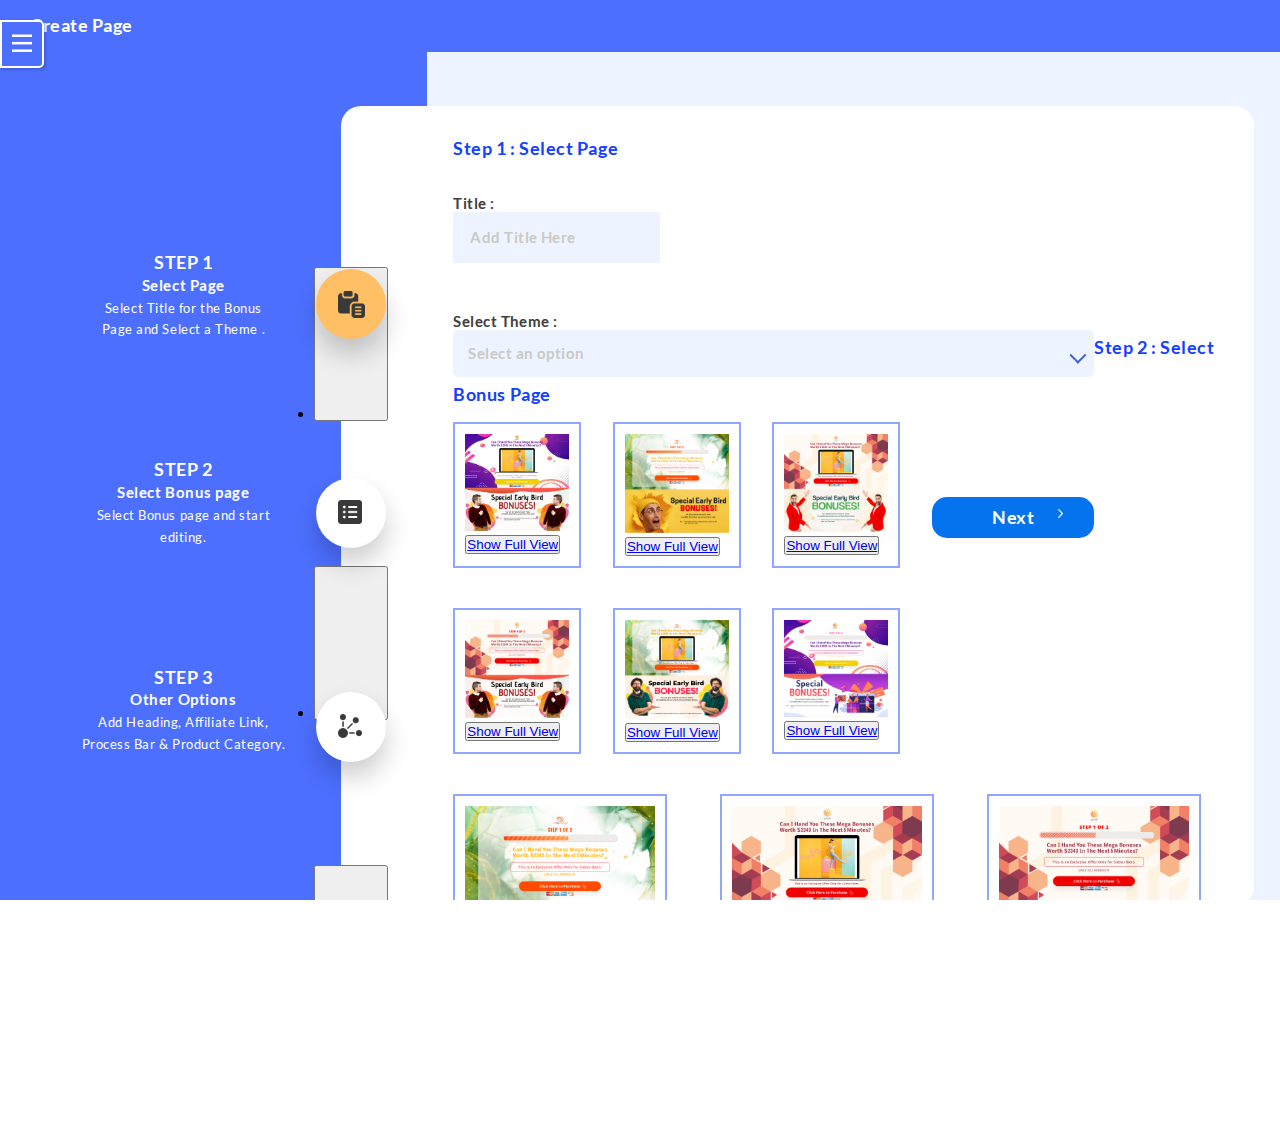
==== commit 2db3ed34: "CreatePage.html" ====
--- a/CreatePage.html
+++ b/CreatePage.html
@@ -280,7 +280,7 @@
                                                             <label for="formGroupExampleInput" class="form-label">
                                                                 <p>Title :</p>
                                                             </label>
-                                                            <input type="text" class="form-control"
+                                                            <input type="text" class="form-control "
                                                                 id="formGroupExampleInput" placeholder="Add Title Here">
                                                         </div>
                                                         <div class="select__lable">
@@ -310,15 +310,26 @@
                                                                 <div class="blur">
                                                                     <img id="deks" src="./Assets/Desktop - 22.png"
                                                                         alt="">
+                                                                    <div class="btn">
+                                                                        <button><a href="#">Show Full View</a></button>
+                                                                    </div>
                                                                 </div>
                                                             </div>
                                                             <div class="Card__col__special">
                                                                 <div class="blur"><img id="deks"
-                                                                        src="./Assets/Frame 39.png" alt=""></div>
+                                                                        src="./Assets/Frame 39.png" alt="">
+                                                                    <div class="btn">
+                                                                        <button><a href="#">Show Full View</a></button>
+                                                                    </div>
+                                                                </div>
                                                             </div>
                                                             <div class="Card__col__special">
                                                                 <div class="blur"><img id="deks"
-                                                                        src="./Assets/Desktop - 36.png" alt=""></div>
+                                                                        src="./Assets/Desktop - 36.png" alt="">
+                                                                    <div class="btn">
+                                                                        <button><a href="#">Show Full View</a></button>
+                                                                    </div>
+                                                                </div>
                                                             </div>
                                                         </div>
                                                         <!-- 2nd -->
@@ -327,15 +338,26 @@
                                                                 <div class="blur">
                                                                     <img id="deks" src="./Assets/Desktop - 31.png"
                                                                         alt="">
+                                                                    <div class="btn">
+                                                                        <button><a href="#">Show Full View</a></button>
+                                                                    </div>
                                                                 </div>
                                                             </div>
                                                             <div class="Card__col__special">
                                                                 <div class="blur"><img id="deks"
-                                                                        src="./Assets/Frame 38.png" alt=""></div>
+                                                                        src="./Assets/Frame 38.png" alt="">
+                                                                    <div class="btn">
+                                                                        <button><a href="#">Show Full View</a></button>
+                                                                    </div>
+                                                                </div>
                                                             </div>
                                                             <div class="Card__col__special">
                                                                 <div class="blur"><img id="deks"
-                                                                        src="./Assets/Desktop - 21.png" alt=""></div>
+                                                                        src="./Assets/Desktop - 21.png" alt="">
+                                                                    <div class="btn">
+                                                                        <button><a href="#">Show Full View</a></button>
+                                                                    </div>
+                                                                </div>
                                                             </div>
                                                         </div>
                                                         <!-- 3rd -->
@@ -343,15 +365,26 @@
                                                             <div class="Card__col__special">
                                                                 <div class="blur">
                                                                     <img id="deks" src="./Assets/Frame 37.png" alt="">
+                                                                    <div class="btn">
+                                                                        <button><a href="#">Show Full View</a></button>
+                                                                    </div>
                                                                 </div>
                                                             </div>
                                                             <div class="Card__col__special">
                                                                 <div class="blur"><img id="deks"
-                                                                        src="./Assets/Desktop - 26.png" alt=""></div>
+                                                                        src="./Assets/Desktop - 26.png" alt="">
+                                                                    <div class="btn">
+                                                                        <button><a href="#">Show Full View</a></button>
+                                                                    </div>
+                                                                </div>
                                                             </div>
                                                             <div class="Card__col__special">
                                                                 <div class="blur"><img id="deks"
-                                                                        src="./Assets/Desktop - 23.png" alt=""></div>
+                                                                        src="./Assets/Desktop - 23.png" alt="">
+                                                                    <div class="btn">
+                                                                        <button><a href="#">Show Full View</a></button>
+                                                                    </div>
+                                                                </div>
                                                             </div>
                                                         </div>
                                                     </div>
@@ -359,7 +392,68 @@
 
                                             </div>
                                             <div class="tab-pane fade" id="contact" role="tabpanel"
-                                                aria-labelledby="contact-tab">3rd</div>
+                                                aria-labelledby="contact-tab">
+                                                <div class="last__option">
+                                                    <p>Step 3 : Fill Options</p>
+                                                </div>
+                                                <div class="input__new">
+                                                    <div class="mb-3">
+                                                        <label for="formGroupExampleInput2" class="form-label">
+                                                            <p class="p__one">Heading :</p>
+                                                        </label>
+                                                        <input type="text" class="form-control"
+                                                            id="formGroupExampleInput2" placeholder="Enter Heading">
+                                                    </div>
+                                                    <div class="select">
+                                                        <div class="row">
+                                                            <div class="col">
+                                                                <label for="">
+                                                                    <p>Progress Bar Max :</p>
+                                                                </label>
+                                                                <input type="number" class="form-control"
+                                                                    placeholder="Select" aria-label="Select ">
+                                                            </div>
+                                                            <div class="col">
+                                                                <label for="">
+                                                                    <p>Progress Bar Start :</p>
+                                                                </label>
+                                                                <input type="number" class="form-control"
+                                                                    placeholder="Select " aria-label="Select ">
+                                                            </div>
+                                                        </div>
+                                                    </div>
+                                                    <div class="plan_A_select">
+                                                        <div class="row">
+                                                            <div class="col">
+                                                                <label for="">
+                                                                    <p>Affiliate Link :</p>
+                                                                </label>
+                                                                <input type="text" class="form-control"
+                                                                    placeholder=" Select" aria-label="Select ">
+                                                            </div>
+                                                            <div class="col">
+                                                                <label for="">
+                                                                    <p>Affiliate Button Text :</p>
+                                                                </label>
+                                                                <input type="text" class="form-control"
+                                                                    placeholder=" Select" aria-label=" Select">
+                                                            </div>
+                                                        </div>
+                                                    </div>
+                                                    <div class="color__select">
+                                                        <div class="row">
+                                                            <div class="col">
+                                                                <input type="text" class="form-control"
+                                                                    placeholder="First name" aria-label="First name">
+                                                            </div>
+                                                            <div class="col">
+                                                                <input type="text" class="form-control"
+                                                                    placeholder="Last name" aria-label="Last name">
+                                                            </div>
+                                                        </div>
+                                                    </div>
+                                                </div>
+                                            </div>
                                         </div>
                                         <!-- content div -->
                                     </div>
@@ -423,4 +517,4 @@
 
 </body>
 
-</html>+</html>
